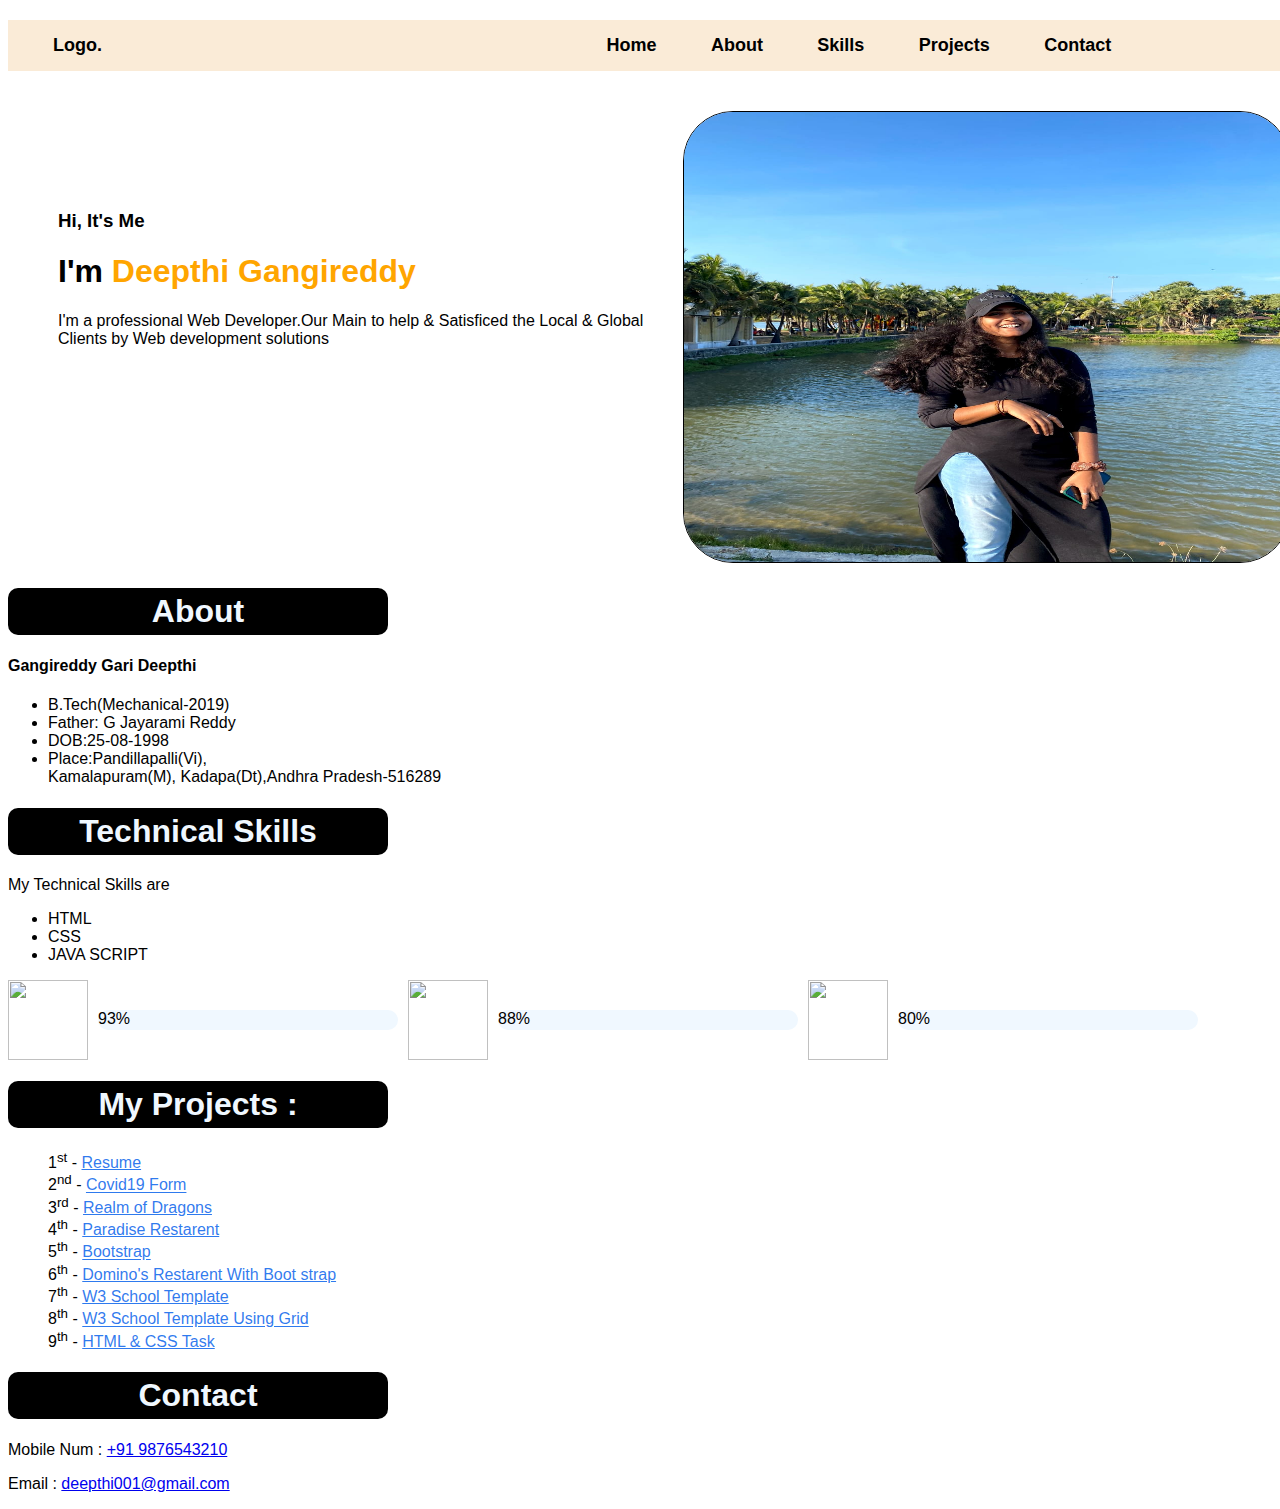
==== index.html @ 97ca3d31 "ch" ====
<!DOCTYPE html>
<html lang="en">
<head>
    <meta charset="UTF-8">
    <meta name="viewport" content="width=device-width, initial-scale=1.0">
    <title>Document</title>
    <link rel="stylesheet" href="https://cdnjs.cloudflare.com/ajax/libs/font-awesome/6.4.2/css/all.min.css" integrity="sha512-z3gLpd7yknf1YoNbCzqRKc4qyor8gaKU1qmn+CShxbuBusANI9QpRohGBreCFkKxLhei6S9CQXFEbbKuqLg0DA==" crossorigin="anonymous" referrerpolicy="no-referrer" />
    <link rel="stylesheet" href="css.css">
</head>
<body>
    <div class="one">
        <nav class="bar">
            <a href="" style="margin-left: 30px;">Logo.</a>
            <span class="spn">
            <a href="#home">Home</a>
            <a href="#About1">About</a>
            <a href="#skills1">Skills</a>
            <a href="#Projects1">Projects</a>
            <a href="#Contact1">Contact</a>
            </span>
        </nav>
        <div id="home">
            <div class="h1">
                <h3>Hi, It's Me</h3>
                <h1>I'm <strong style="color: orange;">Deepthi Gangireddy</strong></h1>
                <p>I'm a professional Web Developer.Our Main to help & Satisficed the Local & Global Clients by Web development solutions</p><br>
                <span class="spn2" style="word-spacing: 25px; margin-top: 10px;"> <a href="" class="fa-brands fa-instagram"><i></i></a>
                    <a href="https://github.com/DEEPTHIGANGIREDDY" class="fa-brands fa-github"><i></i></a>
                    <a href="" class="fa-brands fa-twitter"><i></i></a>
                    <a href="https://www.linkedin.com/public-profile/settings?trk=d_flagship3_profile_self_view_public_profile" class="fa-brands fa-linkedin"><i></i></a></td>
                </span>  
            </div>
            <div class="h2">
                <img class="img1" src="./Deepthi-img.jpeg" alt="" width="100%" height="500px">
            </div>
        </div>
        <div id="About1">
            <section id="about">
                <h1 class="head2" style="background-color: black;color: aliceblue;width: 370px;text-align: center;padding: 5px;border-radius: 10px;">About</h1>
                <h4>Gangireddy Gari Deepthi</h4>
                <ul>
                    <li>B.Tech(Mechanical-2019)</li>
                    <li>Father: G Jayarami Reddy</li>
                    <li>DOB:25-08-1998</li>
                    <li>Place:Pandillapalli(Vi),<br>Kamalapuram(M),
                        Kadapa(Dt),Andhra Pradesh-516289</li>
                </ul>
            </section>
        </div>
        <div id="skills1">
            <section id="Technical-kills">
                <h1 class="head3" style="background-color: black;color: aliceblue;width: 370px;text-align: center;padding: 5px;border-radius: 10px;">Technical Skills</h1>
                <p>My Technical Skills are
                    <ul>
                        <li>HTML</li>
                        <li>CSS</li>
                        <li>JAVA SCRIPT</li>
                    </ul>
                </p>
               <div class="main">
                <img src="https://cdn-icons-png.flaticon.com/512/919/919827.png" alt="" width="80px" height="80px">
                <div class="main1">
                    <div class="one1" style="text-align: center;">93%</div>
                </div> 
                <img src="https://cdn-icons-png.flaticon.com/512/5968/5968242.png" alt="" width="80px" height="80px">
                <div class="main2">
                    <div class="one2" style="text-align: center;">88%</div>
                </div>
                <img src="https://upload.wikimedia.org/wikipedia/commons/thumb/d/d4/Javascript-shield.svg/726px-Javascript-shield.svg.png" alt="" width="80px" height="80px">
                <div class="main3" style="text-align: center;">
                    <div class="one3">80%</div>
                </div> 
               </div>      
            </section>
        </div>

        
        <div id="Projects1">
            <section id="Projects">
                <h1 style="background-color: black;color: aliceblue;width: 370px;text-align: center;padding: 5px;border-radius: 10px;">My Projects :</h1>
                <ol>
                    <li>1<sup>st</sup> - <a style="color: rgba(9, 99, 235, 0.852);" href="https://tsk1resume.netlify.app/" target="_blank">Resume</a></li>
                    <li>2<sup>nd</sup> - <a style="color: rgba(9, 99, 235, 0.852);" href="https://14form.netlify.app/" target="_blank">Covid19 Form</a></li>
                    <li>3<sup>rd</sup> - <a style="color: rgba(9, 99, 235, 0.852);" href="https://dragonstorys.netlify.app/" target="_blank">Realm of Dragons</a></li>
                    <li>4<sup>th</sup> - <a style="color: rgba(9, 99, 235, 0.852);" href="https://paradisepositions.netlify.app/" target="_blank">Paradise Restarent</a></li>
                    <li>5<sup>th</sup> - <a style="color: rgba(9, 99, 235, 0.852);" href="https://task-4-bootstrap.netlify.app/" target="_blank">Bootstrap</a></li>
                    <li>6<sup>th</sup> - <a style="color: rgba(9, 99, 235, 0.852);" href="https://dominos-bootstrap.netlify.app/" target="_blank">Domino's Restarent With Boot strap</a></li>
                    <li>7<sup>th</sup> - <a style="color: rgba(9, 99, 235, 0.852);" href="https://pseudoclselmw3scholl.netlify.app/" target="_blank">W3 School Template</a></li>
                    <li>8<sup>th</sup> - <a style="color: rgba(9, 99, 235, 0.852);" href="https://grid-w3-template.netlify.app/" target="_blank">W3 School Template Using Grid</a></li>
                    <li>9<sup>th</sup> - <a style="color: rgba(9, 99, 235, 0.852);" href="https://task-css.netlify.app/" target="_blank">HTML & CSS Task</a></li>
                </ol>
        </section>
        </div>

        <div id="Contact1">
            <section id="Contact">
                <h1 class="head4" style="background-color: black;color: aliceblue;width: 370px;text-align: center;padding: 5px;border-radius: 10px;">Contact</h1>
                <p>Mobile Num : <a href="tel:9876543210">+91 9876543210</a></p>
                <p>Email : <a href="mailto:deepthi001@gmail.com">deepthi001@gmail.com</a></p>
        </section>
        </div>
    </div>
</body>
</html>
---- css.css ----
body{
    width: 100%;
    font-family: Verdana, Geneva, Tahoma, sans-serif;
}
.bar a{
    text-decoration: none;
    font-family: Verdana, Geneva, Tahoma, sans-serif;
    font-size: large;
    font-weight: bolder;
    color: black;
}

.bar{
    margin-top: 20px;
    background-color: antiquewhite;
    padding: 15px;
    
}
.spn{
    margin-left: 40%;
    word-spacing: 50px;
}
.spn2 a{
    text-decoration: none;
    color: green;
    border-radius: 60px;
    font-size: 35px;
    
}
.spn2 a:hover{background-color: black;
    width: 40px;
    height: 40px;
   
}
#home{margin-top: 40px;
    display: flex;
    column-gap: 20px;
    width: 100%;
}
.h1,.h2{
    width: 50%;
    font-family: Verdana, Geneva, Tahoma, sans-serif;
}
.h1{
    margin-top: 80px;
    margin-left: 50px;
}
.img1{border: 1px solid black;
    border-radius: 50px;
    height: 450px;
}
.main1,.main2,.main3{
width: 300px;
height: 20px;
border-radius: 30px;
background-color: aliceblue;
}
.one1,.one2,.one3{
width: 0px;
height: 20px;
transition: all 2s;
border-radius: 30px;
background-color: green;

}
.main1:hover .one1{
width: 280px;
background-color: green;

}
.main2:hover .one2{
width: 260px;
background-color: palevioletred;

}
.main3:hover .one3{
width: 230px;
background-color: rgba(255, 132, 0, 0.89);

}
.main{
display: flex;
column-gap: 10px;
}
.main1,.main2,.main3{
margin-top: 30px;

}
@media screen  and (max-width:420px)  {
.main{
display: flex;
flex-direction: column;
width: 300px;

}
#home{
display: grid;
grid-template-columns: 110%;


}
.h2{
grid-column: 1/2;grid-row: 1/2;
width: 100%;

}
.h1{
grid-auto-columns: 1/2;grid-row: 2/2;
width: 100%;
margin-left: 0px;
}  
.bar {height: 70px;  
margin-left: 10px;
width: 100%;
}
}
ol>li{
list-style-type: none;
}
.bar a:hover{
background-color: black;
color: white;
border-radius: 20px;
padding: 8px;
}
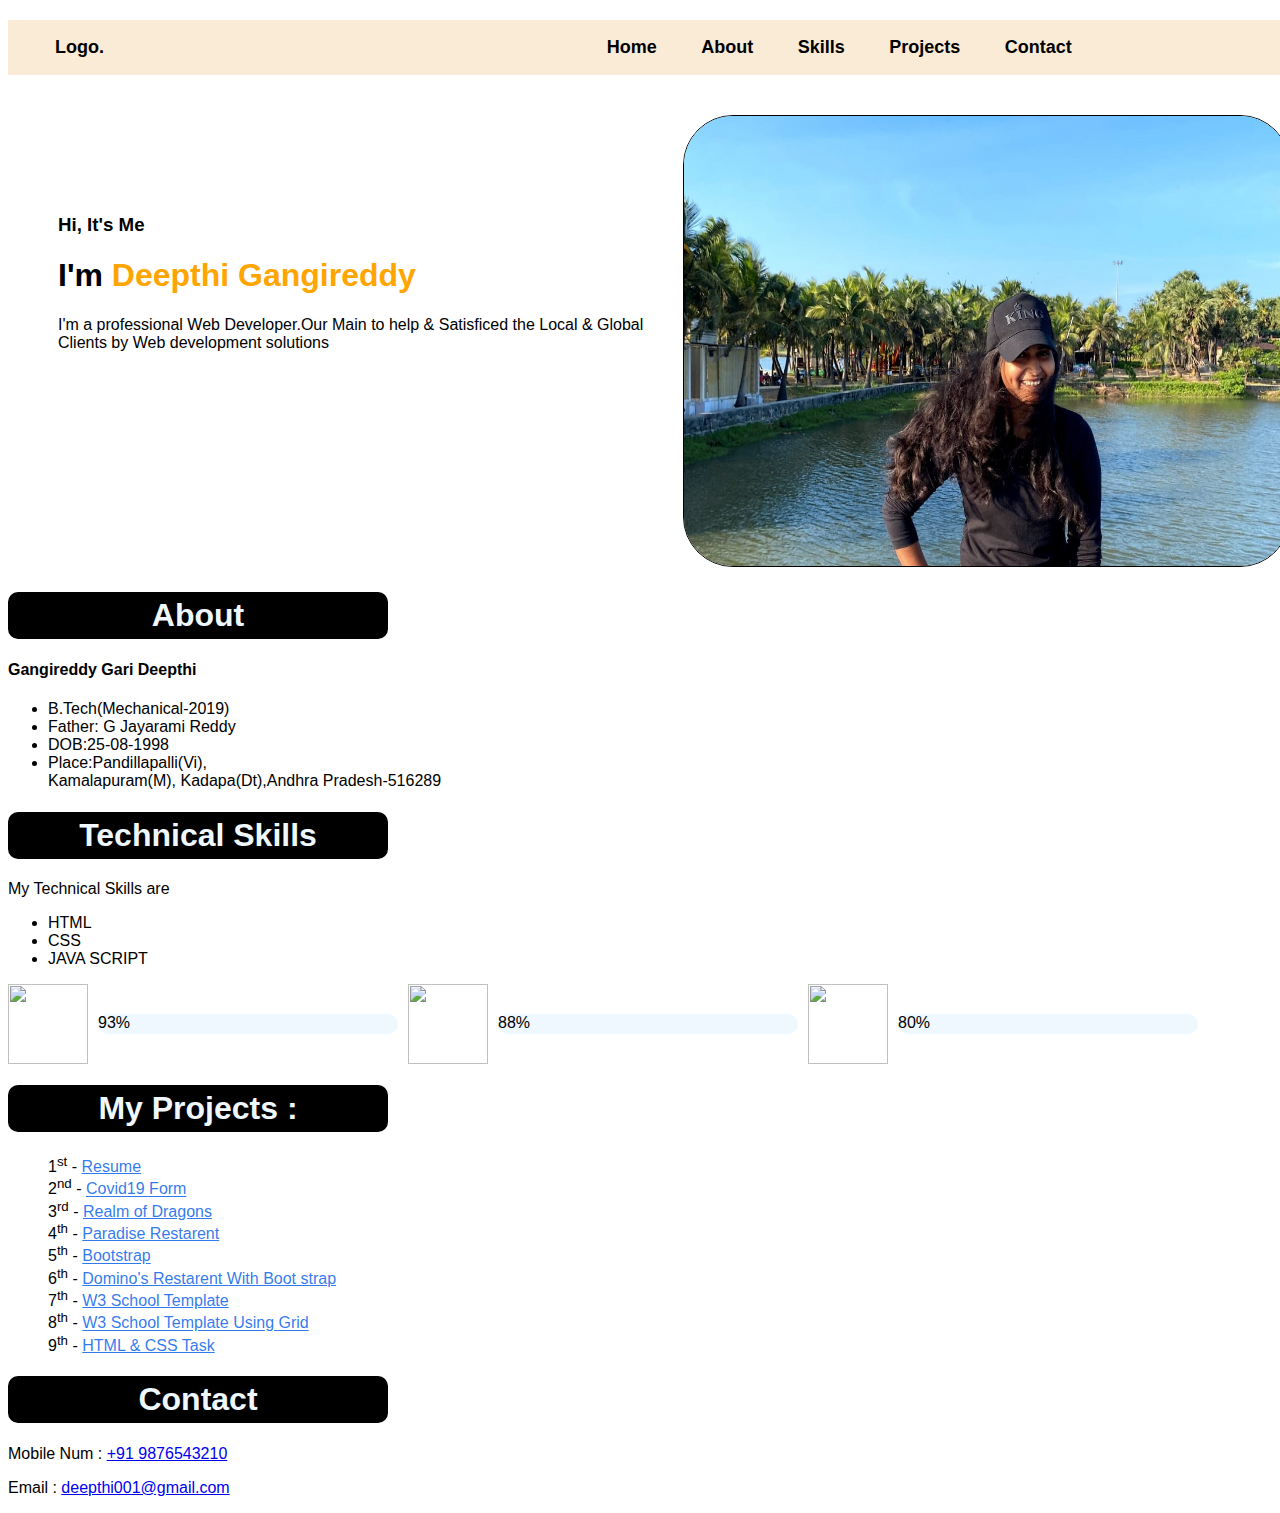
==== commit 153cccea: "ch" ====
--- a/index.html
+++ b/index.html
@@ -4,6 +4,7 @@
     <meta charset="UTF-8">
     <meta name="viewport" content="width=device-width, initial-scale=1.0">
     <title>Document</title>
+    <link rel="icon" href="https://static.thenounproject.com/png/638636-200.png" type="icon">
     <link rel="stylesheet" href="https://cdnjs.cloudflare.com/ajax/libs/font-awesome/6.4.2/css/all.min.css" integrity="sha512-z3gLpd7yknf1YoNbCzqRKc4qyor8gaKU1qmn+CShxbuBusANI9QpRohGBreCFkKxLhei6S9CQXFEbbKuqLg0DA==" crossorigin="anonymous" referrerpolicy="no-referrer" />
     <link rel="stylesheet" href="css.css">
 </head>
--- a/css.css
+++ b/css.css
@@ -13,12 +13,12 @@
 .bar{
     margin-top: 20px;
     background-color: antiquewhite;
-    padding: 15px;
+    padding: 17px;
     
 }
 .spn{
     margin-left: 40%;
-    word-spacing: 50px;
+    word-spacing: 40px;
 }
 .spn2 a{
     text-decoration: none;
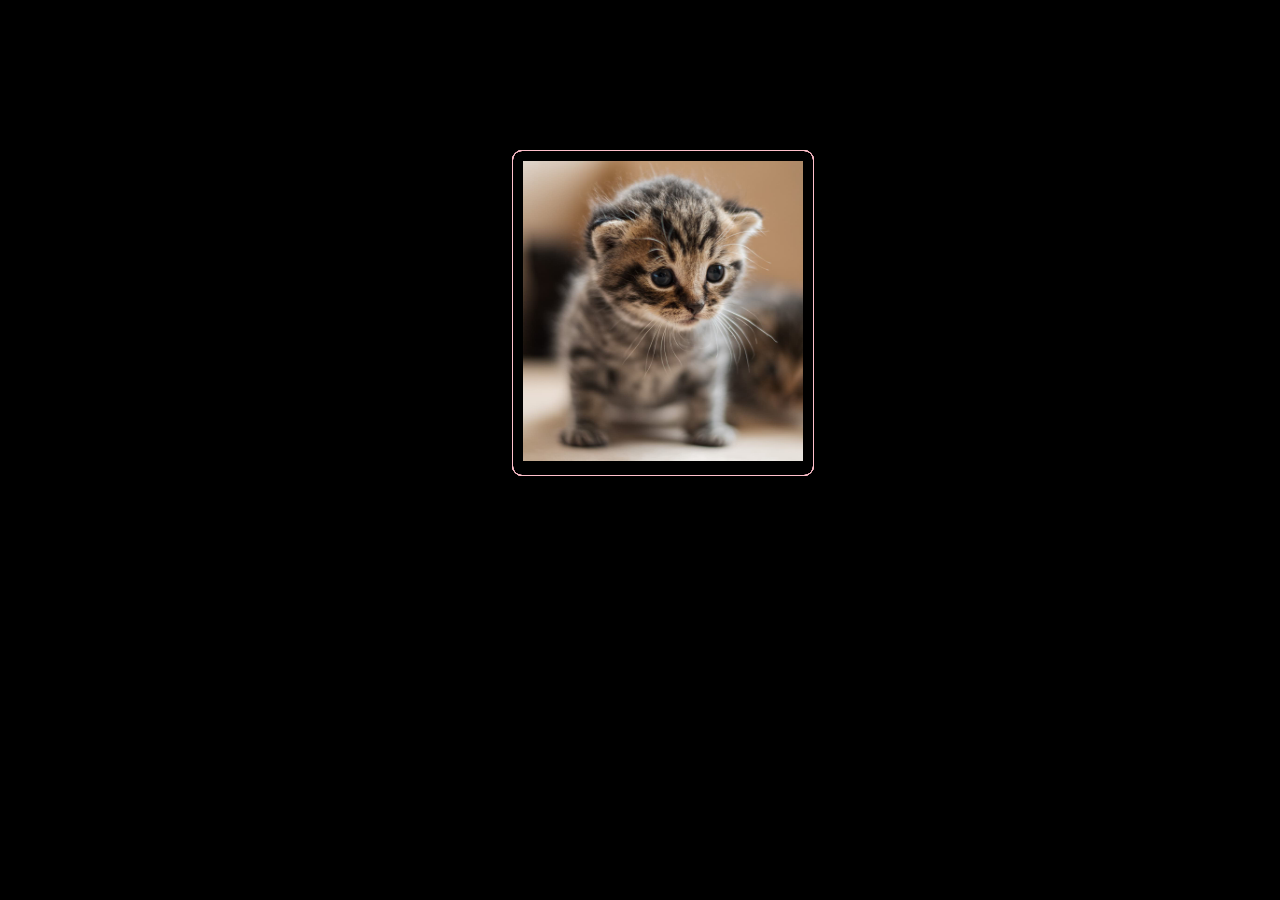
==== commit 21a2ae0a: "ch" ====
--- a/index.html
+++ b/index.html
@@ -2,103 +2,98 @@
 <html lang="en">
 <head>
     <meta charset="UTF-8">
-    <meta name="viewport" content="width=device-width, initial-scale=1.0">
+    <meta name="viewport" content="width=div, initial-scale=1.0">
     <title>Document</title>
-    <link rel="icon" href="https://static.thenounproject.com/png/638636-200.png" type="icon">
-    <link rel="stylesheet" href="https://cdnjs.cloudflare.com/ajax/libs/font-awesome/6.4.2/css/all.min.css" integrity="sha512-z3gLpd7yknf1YoNbCzqRKc4qyor8gaKU1qmn+CShxbuBusANI9QpRohGBreCFkKxLhei6S9CQXFEbbKuqLg0DA==" crossorigin="anonymous" referrerpolicy="no-referrer" />
-    <link rel="stylesheet" href="css.css">
+    <style>
+       
+        body{
+            width: 100%;
+            height: 100%;
+            overflow: hidden;
+            position: relative;
+            top: 0%;
+            background-color: black;
+            margin: 0;
+            padding: 0;
+        }
+        #main{
+            position: relative;
+            top: 150px;
+            left: 40%;
+            width: inherit;
+            height: inherit;
+        }
+        .card{
+            position: absolute;
+            top: 0;
+            left: 0;
+            border-radius: 10px;
+            padding: 10px;
+            border: 1px solid pink;
+            transform-origin: left bottom;
+
+        }
+        /* .card img{
+            width:inherit;
+    height:inherit;
+        } */
+         .card:hover{
+           outline: 2px solid blue;
+        }
+        #main:hover .card:nth-child(1){
+            transform: rotate(-30deg);
+        }
+        #main:hover .card:nth-child(1):hover{
+            transform: rotate(-30deg) scale(1.3,1.3);
+        }
+        #main:hover .card:nth-child(2){
+            transform: rotate(-10deg);
+        }
+        #main:hover .card:nth-child(2):hover{
+            transform: scale(1.4,1.4) rotate(-10deg);
+        }
+        #main:hover .card:nth-child(3){
+            transform: rotate(5deg);
+        }
+        #main:hover .card:nth-child(3):hover{
+            transform: scale(1.5,1.5) rotate(5deg);
+        }
+        #main:hover .card:nth-child(4){
+            transform: rotate(20deg);
+        }
+        #main:hover .card:nth-child(4):hover{
+            transform: scale(1.3,1.3) rotate(20deg);
+        } 
+      
+        @media screen and (min-width:200) and (max-width:400) {
+            body{
+                width: 50%;
+            }
+            #main{
+            position: relative;
+            top: 150px;
+            left: 0% !important;
+            width: inherit;
+            height: inherit;
+        }
+        }
+
+    </style>
+
 </head>
 <body>
-    <div class="one">
-        <nav class="bar">
-            <a href="" style="margin-left: 30px;">Logo.</a>
-            <span class="spn">
-            <a href="#home">Home</a>
-            <a href="#About1">About</a>
-            <a href="#skills1">Skills</a>
-            <a href="#Projects1">Projects</a>
-            <a href="#Contact1">Contact</a>
-            </span>
-        </nav>
-        <div id="home">
-            <div class="h1">
-                <h3>Hi, It's Me</h3>
-                <h1>I'm <strong style="color: orange;">Deepthi Gangireddy</strong></h1>
-                <p>I'm a professional Web Developer.Our Main to help & Satisficed the Local & Global Clients by Web development solutions</p><br>
-                <span class="spn2" style="word-spacing: 25px; margin-top: 10px;"> <a href="" class="fa-brands fa-instagram"><i></i></a>
-                    <a href="https://github.com/DEEPTHIGANGIREDDY" class="fa-brands fa-github"><i></i></a>
-                    <a href="" class="fa-brands fa-twitter"><i></i></a>
-                    <a href="https://www.linkedin.com/public-profile/settings?trk=d_flagship3_profile_self_view_public_profile" class="fa-brands fa-linkedin"><i></i></a></td>
-                </span>  
-            </div>
-            <div class="h2">
-                <img class="img1" src="./Deepthi-img.jpeg" alt="" width="100%" height="500px">
-            </div>
+    <div id="main">
+        <div class="card">
+            <img src="./cat4.jpg" alt="" width="280px" height="300">
         </div>
-        <div id="About1">
-            <section id="about">
-                <h1 class="head2" style="background-color: black;color: aliceblue;width: 370px;text-align: center;padding: 5px;border-radius: 10px;">About</h1>
-                <h4>Gangireddy Gari Deepthi</h4>
-                <ul>
-                    <li>B.Tech(Mechanical-2019)</li>
-                    <li>Father: G Jayarami Reddy</li>
-                    <li>DOB:25-08-1998</li>
-                    <li>Place:Pandillapalli(Vi),<br>Kamalapuram(M),
-                        Kadapa(Dt),Andhra Pradesh-516289</li>
-                </ul>
-            </section>
+        <div class="card">
+            <img src="cat1.jpg" alt="" width="280px" height="300">
         </div>
-        <div id="skills1">
-            <section id="Technical-kills">
-                <h1 class="head3" style="background-color: black;color: aliceblue;width: 370px;text-align: center;padding: 5px;border-radius: 10px;">Technical Skills</h1>
-                <p>My Technical Skills are
-                    <ul>
-                        <li>HTML</li>
-                        <li>CSS</li>
-                        <li>JAVA SCRIPT</li>
-                    </ul>
-                </p>
-               <div class="main">
-                <img src="https://cdn-icons-png.flaticon.com/512/919/919827.png" alt="" width="80px" height="80px">
-                <div class="main1">
-                    <div class="one1" style="text-align: center;">93%</div>
-                </div> 
-                <img src="https://cdn-icons-png.flaticon.com/512/5968/5968242.png" alt="" width="80px" height="80px">
-                <div class="main2">
-                    <div class="one2" style="text-align: center;">88%</div>
-                </div>
-                <img src="https://upload.wikimedia.org/wikipedia/commons/thumb/d/d4/Javascript-shield.svg/726px-Javascript-shield.svg.png" alt="" width="80px" height="80px">
-                <div class="main3" style="text-align: center;">
-                    <div class="one3">80%</div>
-                </div> 
-               </div>      
-            </section>
+        <div class="card">
+            <img src="cat2.jpg" alt="" width="280px" height="300">
         </div>
-
-        
-        <div id="Projects1">
-            <section id="Projects">
-                <h1 style="background-color: black;color: aliceblue;width: 370px;text-align: center;padding: 5px;border-radius: 10px;">My Projects :</h1>
-                <ol>
-                    <li>1<sup>st</sup> - <a style="color: rgba(9, 99, 235, 0.852);" href="https://tsk1resume.netlify.app/" target="_blank">Resume</a></li>
-                    <li>2<sup>nd</sup> - <a style="color: rgba(9, 99, 235, 0.852);" href="https://14form.netlify.app/" target="_blank">Covid19 Form</a></li>
-                    <li>3<sup>rd</sup> - <a style="color: rgba(9, 99, 235, 0.852);" href="https://dragonstorys.netlify.app/" target="_blank">Realm of Dragons</a></li>
-                    <li>4<sup>th</sup> - <a style="color: rgba(9, 99, 235, 0.852);" href="https://paradisepositions.netlify.app/" target="_blank">Paradise Restarent</a></li>
-                    <li>5<sup>th</sup> - <a style="color: rgba(9, 99, 235, 0.852);" href="https://task-4-bootstrap.netlify.app/" target="_blank">Bootstrap</a></li>
-                    <li>6<sup>th</sup> - <a style="color: rgba(9, 99, 235, 0.852);" href="https://dominos-bootstrap.netlify.app/" target="_blank">Domino's Restarent With Boot strap</a></li>
-                    <li>7<sup>th</sup> - <a style="color: rgba(9, 99, 235, 0.852);" href="https://pseudoclselmw3scholl.netlify.app/" target="_blank">W3 School Template</a></li>
-                    <li>8<sup>th</sup> - <a style="color: rgba(9, 99, 235, 0.852);" href="https://grid-w3-template.netlify.app/" target="_blank">W3 School Template Using Grid</a></li>
-                    <li>9<sup>th</sup> - <a style="color: rgba(9, 99, 235, 0.852);" href="https://task-css.netlify.app/" target="_blank">HTML & CSS Task</a></li>
-                </ol>
-        </section>
-        </div>
-
-        <div id="Contact1">
-            <section id="Contact">
-                <h1 class="head4" style="background-color: black;color: aliceblue;width: 370px;text-align: center;padding: 5px;border-radius: 10px;">Contact</h1>
-                <p>Mobile Num : <a href="tel:9876543210">+91 9876543210</a></p>
-                <p>Email : <a href="mailto:deepthi001@gmail.com">deepthi001@gmail.com</a></p>
-        </section>
+        <div class="card">
+            <img src="cat3.jpg" alt="" width="280px" height="300">
         </div>
     </div>
 </body>
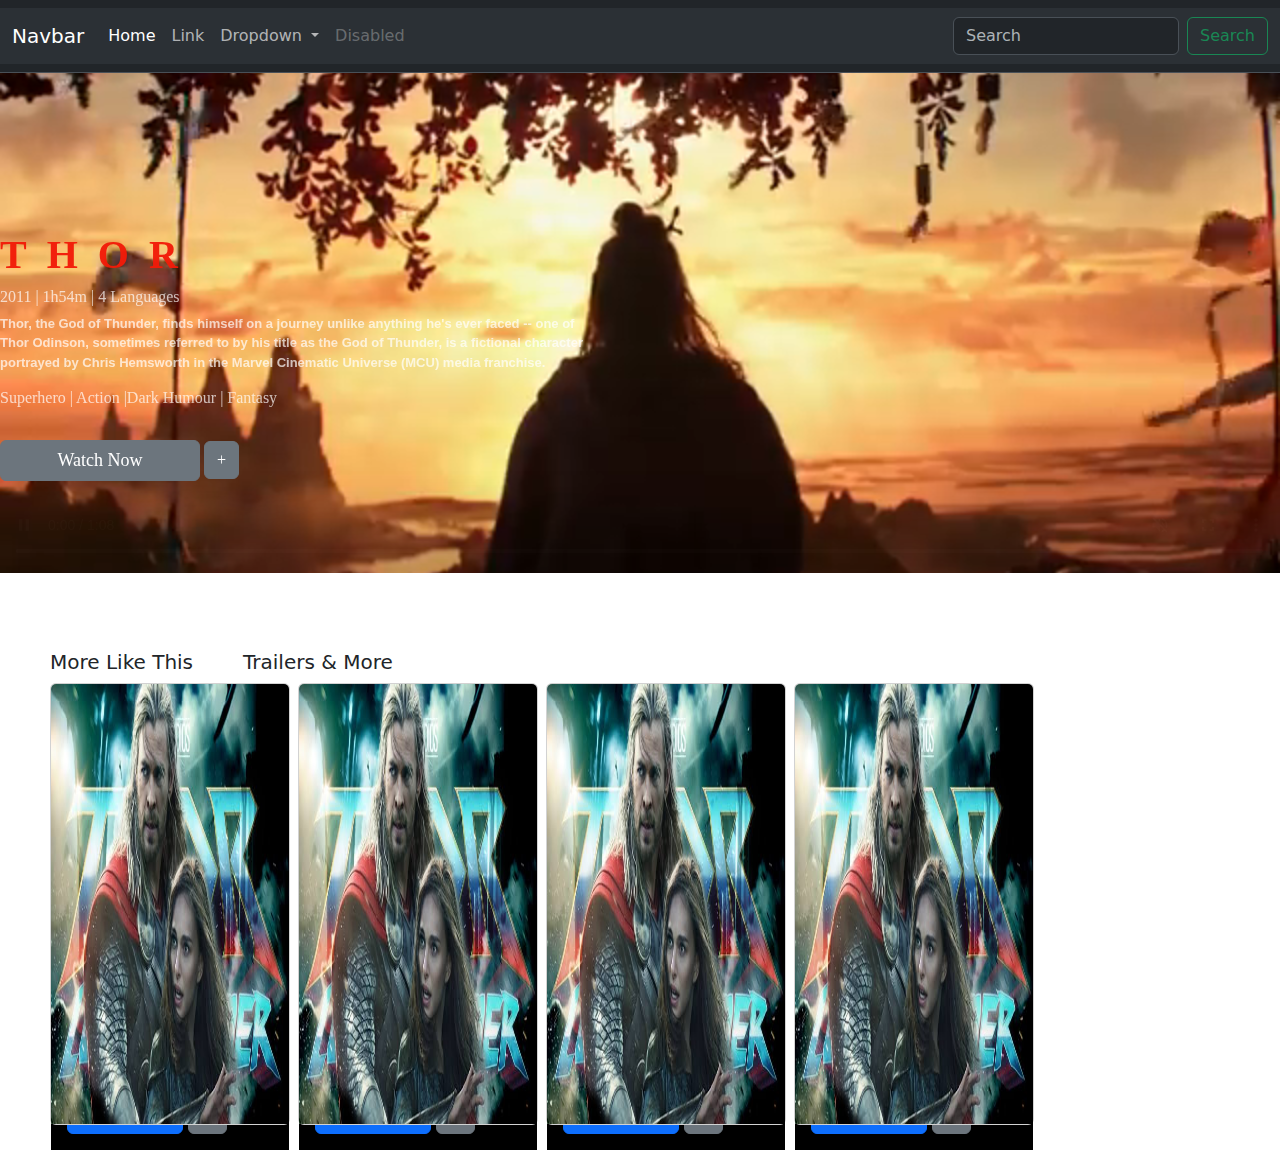
==== commit 4807e944: "ch" ====
--- a/index.html
+++ b/index.html
@@ -2,99 +2,200 @@
 <html lang="en">
 <head>
     <meta charset="UTF-8">
-    <meta name="viewport" content="width=div, initial-scale=1.0">
+    <meta name="viewport" content="width=device-width, initial-scale=1.0">
+    <link rel="stylesheet" href="./bootstrap-5.3.2-dist/css/bootstrap.css">
     <title>Document</title>
     <style>
-       
         body{
             width: 100%;
-            height: 100%;
-            overflow: hidden;
+        }
+        .object-fit-cover{
+            width: 100%; height: 500px;
+        }
+        .navbar{width: 100%;
+            
+            
+        }
+        .thor{
             position: relative;
             top: 0%;
-            background-color: black;
-            margin: 0;
-            padding: 0;
-        }
-        #main{
+        }
+        .thor_cnt{
+            position: absolute;
+            top: 15%;
+            width: 600px;
+            font-family: Cambria, Cochin, Georgia, Times, 'Times New Roman', serif;
+            font-weight: bold;
+            color: white;
+        }
+        .spn{
+            opacity: 0.7;
+        }
+        .spn:hover{
+            opacity: 1;
+        }
+        .btn{
+            /* width: 300px; */
+        }
+        .btn:hover{
+            opacity: 0.6;
+        }
+        .names{
+            display: flex;
+            margin-top: 70px;
+
+        }
+        .card{
             position: relative;
-            top: 150px;
-            left: 40%;
-            width: inherit;
-            height: inherit;
-        }
-        .card{
+            top: 0%;
+        }
+        .crd1{
             position: absolute;
-            top: 0;
-            left: 0;
-            border-radius: 10px;
-            padding: 10px;
-            border: 1px solid pink;
-            transform-origin: left bottom;
-
-        }
-        /* .card img{
-            width:inherit;
-    height:inherit;
-        } */
-         .card:hover{
-           outline: 2px solid blue;
-        }
-        #main:hover .card:nth-child(1){
-            transform: rotate(-30deg);
-        }
-        #main:hover .card:nth-child(1):hover{
-            transform: rotate(-30deg) scale(1.3,1.3);
-        }
-        #main:hover .card:nth-child(2){
-            transform: rotate(-10deg);
-        }
-        #main:hover .card:nth-child(2):hover{
-            transform: scale(1.4,1.4) rotate(-10deg);
-        }
-        #main:hover .card:nth-child(3){
-            transform: rotate(5deg);
-        }
-        #main:hover .card:nth-child(3):hover{
-            transform: scale(1.5,1.5) rotate(5deg);
-        }
-        #main:hover .card:nth-child(4){
-            transform: rotate(20deg);
-        }
-        #main:hover .card:nth-child(4):hover{
-            transform: scale(1.3,1.3) rotate(20deg);
+            top: 0%;
+            z-index: -1;
+        }
+        .card:hover .crd1 {
+            z-index: 1;
+            width: 20rem;
+            height: 550px;
+        }
+        .card:hover>img{
+            height: 300px;
+            z-index: -1;
         } 
-      
-        @media screen and (min-width:200) and (max-width:400) {
-            body{
-                width: 50%;
-            }
-            #main{
-            position: relative;
-            top: 150px;
-            left: 0% !important;
-            width: inherit;
-            height: inherit;
-        }
-        }
-
+        .grid{
+            display: flex;
+            gap: 8px;
+            margin-left: 50px;
+        }
+        
     </style>
-
 </head>
 <body>
-    <div id="main">
-        <div class="card">
-            <img src="./cat4.jpg" alt="" width="280px" height="300">
+    <nav class="navbar bg-dark border-bottom border-body" data-bs-theme="dark">
+        <nav class="navbar navbar-expand-lg bg-body-tertiary">
+            <div class="container-fluid">
+              <a class="navbar-brand" href="#">Navbar</a>
+              <button class="navbar-toggler" type="button" data-bs-toggle="collapse" data-bs-target="#navbarSupportedContent" aria-controls="navbarSupportedContent" aria-expanded="false" aria-label="Toggle navigation">
+                <span class="navbar-toggler-icon"></span>
+              </button>
+              <div class="collapse navbar-collapse" id="navbarSupportedContent">
+                <ul class="navbar-nav me-auto mb-2 mb-lg-0">
+                  <li class="nav-item">
+                    <a class="nav-link active" aria-current="page" href="#">Home</a>
+                  </li>
+                  <li class="nav-item">
+                    <a class="nav-link" href="#">Link</a>
+                  </li>
+                  <li class="nav-item dropdown">
+                    <a class="nav-link dropdown-toggle" href="#" role="button" data-bs-toggle="dropdown" aria-expanded="false">
+                      Dropdown
+                    </a>
+                    <ul class="dropdown-menu">
+                      <li><a class="dropdown-item" href="#">Action</a></li>
+                      <li><a class="dropdown-item" href="#">Another action</a></li>
+                      <li><hr class="dropdown-divider"></li>
+                      <li><a class="dropdown-item" href="#">Something else here</a></li>
+                    </ul>
+                  </li>
+                  <li class="nav-item">
+                    <a class="nav-link disabled" aria-disabled="true">Disabled</a>
+                  </li>
+                </ul>
+                <form class="d-flex" role="search">
+                  <input class="form-control me-2" type="search" placeholder="Search" aria-label="Search">
+                  <button class="btn btn-outline-success" type="submit">Search</button>
+                </form>
+              </div>
+            </div>
+          </nav>
+      </nav>
+   
+        <div class="thor">
+            <video src="./Thor4.mp4" class="object-fit-cover" autoplay controls muted></video>
+            <div class="thor_cnt">
+            <h1 style="color: rgba(242, 27, 8, 0.966);font-weight: bolder;font-size: xx-larger;letter-spacing: 20px;">THOR</h1>
+            <span class="spn">
+            <h6>2011 | 1h54m | 4 Languages</h6>
+     
+            <p style="font-family: Arial, Helvetica, sans-serif; font-size: small;">Thor, the God of Thunder, finds himself on a journey unlike anything he's ever faced -- one of <self-discovery class="br">
+             Thor Odinson, sometimes referred to by his title as the God of Thunder, is a fictional character portrayed by Chris Hemsworth in the Marvel Cinematic Universe (MCU) media franchise.
+            </self-discovery></p>
+            <h6>Superhero | Action |Dark Humour | Fantasy</h6>
+            </span><br>
+            <div class="d-grid gap-2 d-md-block">
+                <button class="btn btn-secondary " type="button" style="width: 200px;">
+                    <a style="text-decoration: none;color: white;font-size: large;" href="https://www.hotstar.com/in/movies/thor/1660000044/watch?filters=content_type%3Dmovie">Watch Now</a>
+                </button>
+                <button class="btn btn-secondary " type="button">+</button>
+            </div>
         </div>
-        <div class="card">
-            <img src="cat1.jpg" alt="" width="280px" height="300">
+        <div class="mrlikthis">
+            <div class="names">
+                <h5 style="margin-left: 50px;">More Like This</h5>
+                <h5 style="margin-left: 50px;">Trailers & More</h5>
+                <hr>
+            </div>
+            <div class="grid">
+                
+                  <div class="card" style="width: 15rem;">
+                    <img style="height: 440px;" src="./thor1.jpg" class="card-img-top" alt="img">
+                    <div class="crd1">
+                        <img style="height: 180px;" src="./Thor_(film)_poste.jpg" class="card-img-top" alt="...">
+                    <div class="card-body" style="background-color: black;color: white;">
+                      <h5 class="card-title">THOR</h5>
+                      <p class="card-text">Thor, the God of Thunder, finds himself on a journey unlike anything he's ever faced one of <self-discovery class="br">
+                        Thor Odinson, sometimes referred to by his title as the God of Thunder </self-discovery></p>        
+                        <a href="#" class="btn btn-primary">Watch Now</a>
+                        <button class="btn btn-secondary " type="button">+</button>
+                   
+                    </div>
+                    </div>
+                  </div>
+                  <div class="card" style="width: 15rem;">
+                    <img style="height: 440px;" src="./thor1.jpg" class="card-img-top" alt="img">
+                    <div class="crd1">
+                        <img style="height: 180px;" src="./Thor_(film)_poste.jpg" class="card-img-top" alt="...">
+                    <div class="card-body" style="background-color: black;color: white;">
+                      <h5 class="card-title">THOR</h5>
+                      <p class="card-text">Thor, the God of Thunder, finds himself on a journey unlike anything he's ever faced one of <self-discovery class="br">
+                        Thor Odinson, sometimes referred to by his title as the God of Thunder </self-discovery></p>        
+                        <a href="#" class="btn btn-primary">Watch Now</a>
+                        <button class="btn btn-secondary " type="button">+</button>
+                   
+                    </div>
+                    </div>
+                  </div>
+                  <div class="card" style="width: 15rem;">
+                    <img style="height: 440px;" src="./thor1.jpg" class="card-img-top" alt="img">
+                    <div class="crd1">
+                        <img style="height: 180px;" src="./Thor_(film)_poste.jpg" class="card-img-top" alt="...">
+                    <div class="card-body" style="background-color: black;color: white;">
+                      <h5 class="card-title">THOR</h5>
+                      <p class="card-text">Thor, the God of Thunder, finds himself on a journey unlike anything he's ever faced one of <self-discovery class="br">
+                        Thor Odinson, sometimes referred to by his title as the God of Thunder </self-discovery></p>        
+                        <a href="#" class="btn btn-primary">Watch Now</a>
+                        <button class="btn btn-secondary " type="button">+</button>
+                   
+                    </div>
+                    </div>
+                  </div>
+                  <div class="card" style="width: 15rem;">
+                    <img style="height: 440px;" src="./thor1.jpg" class="card-img-top" alt="img">
+                    <div class="crd1">
+                        <img style="height: 180px;" src="./Thor_(film)_poste.jpg" class="card-img-top" alt="...">
+                    <div class="card-body" style="background-color: black;color: white;">
+                      <h5 class="card-title">THOR</h5>
+                      <p class="card-text">Thor, the God of Thunder, finds himself on a journey unlike anything he's ever faced one of <self-discovery class="br">
+                        Thor Odinson, sometimes referred to by his title as the God of Thunder </self-discovery></p>        
+                        <a href="#" class="btn btn-primary">Watch Now</a>
+                        <button class="btn btn-secondary " type="button">+</button>
+                   
+                    </div>
+                    </div>
+                  </div>
+            </div>
         </div>
-        <div class="card">
-            <img src="cat2.jpg" alt="" width="280px" height="300">
         </div>
-        <div class="card">
-            <img src="cat3.jpg" alt="" width="280px" height="300">
-        </div>
-    </div>
 </body>
 </html>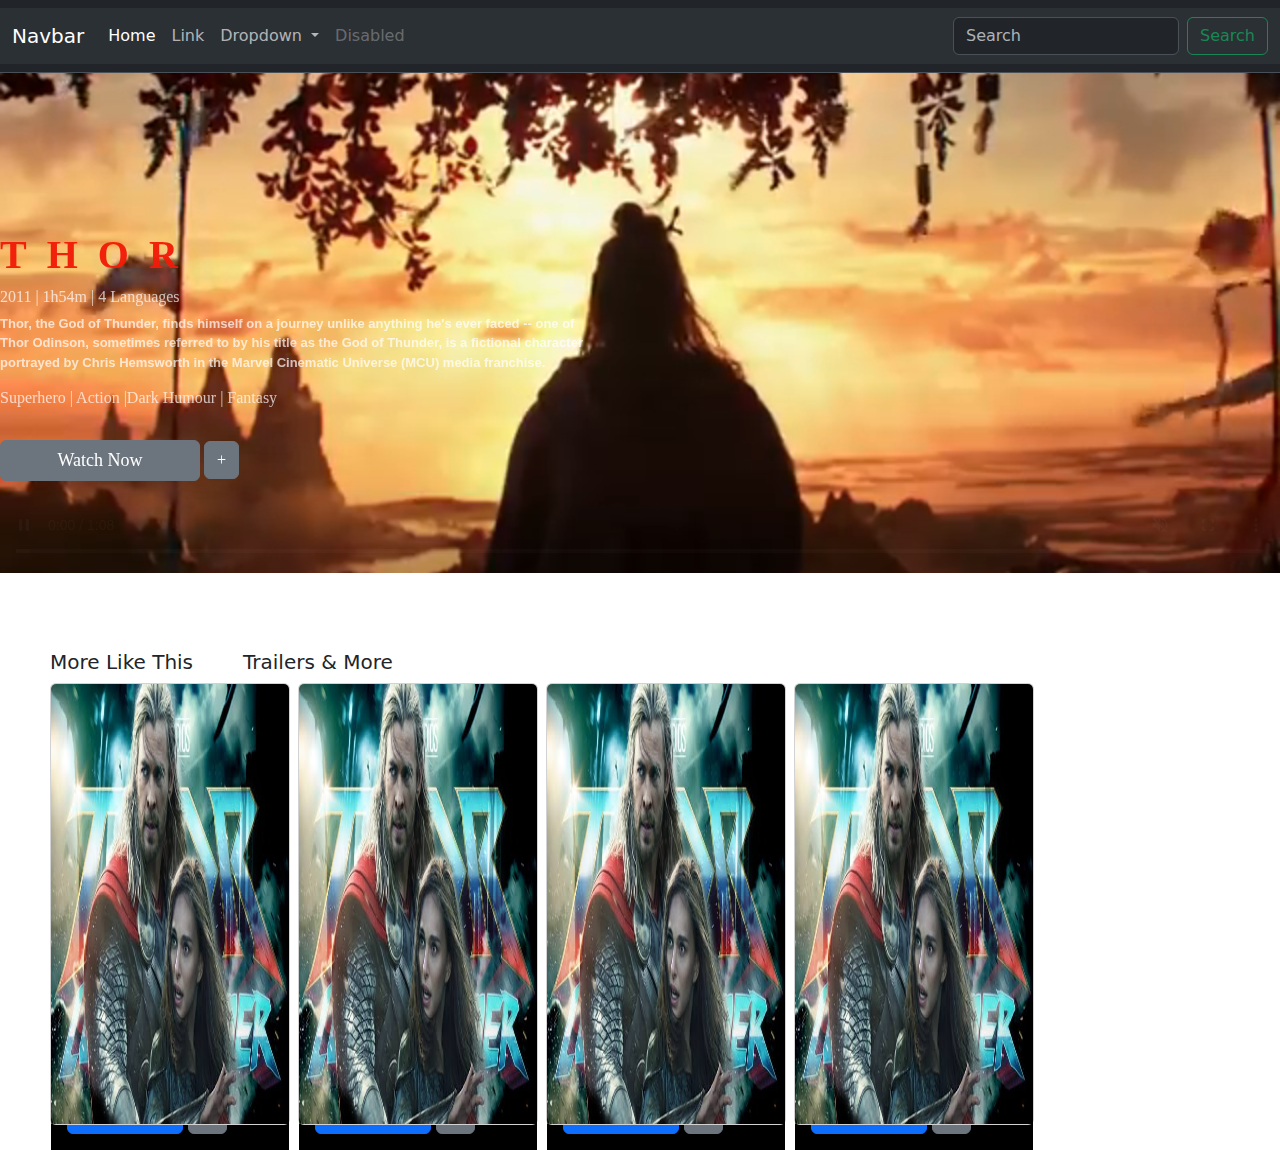
==== commit 5b30dc02: "ch" ====
--- a/index.html
+++ b/index.html
@@ -60,8 +60,9 @@
             height: 550px;
         }
         .card:hover>img{
-            height: 300px;
+            height: 280px;
             z-index: -1;
+            
         } 
         .grid{
             display: flex;
@@ -194,6 +195,7 @@
                     </div>
                     </div>
                   </div>
+                 
             </div>
         </div>
         </div>
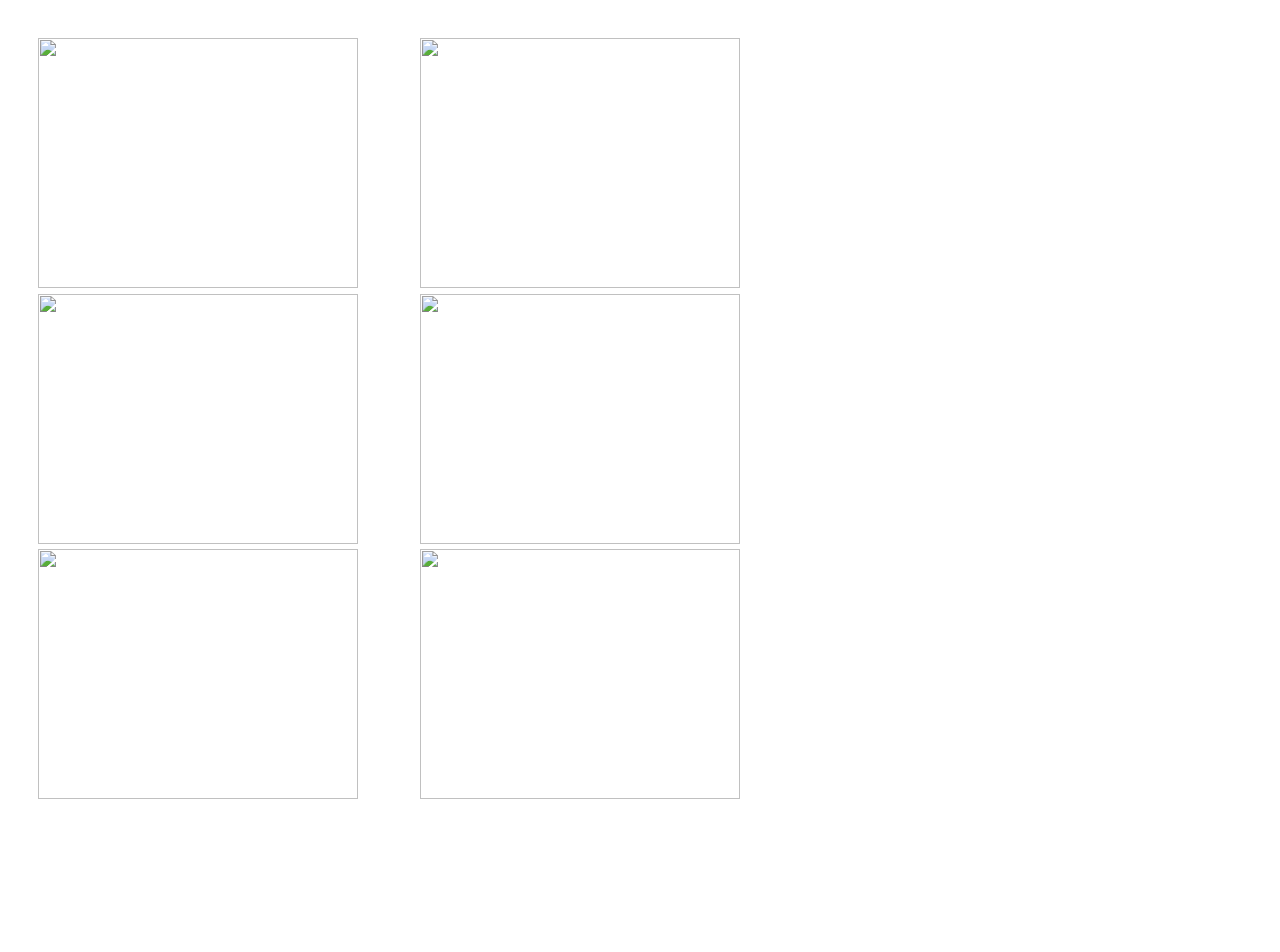
==== commit 6eff912c: "ch" ====
--- a/index.html
+++ b/index.html
@@ -3,201 +3,76 @@
 <head>
     <meta charset="UTF-8">
     <meta name="viewport" content="width=device-width, initial-scale=1.0">
-    <link rel="stylesheet" href="./bootstrap-5.3.2-dist/css/bootstrap.css">
-    <title>Document</title>
+    <title>Photography</title>
+    <meta name="Author" content="Deepthi">
+    <meta http-equiv="refresh" content="5">
     <style>
         body{
-            width: 100%;
+            background-image: url(https://www.recordnet.com/gcdn/presto/2021/03/22/NRCD/9d9dd9e4-e84a-402e-ba8f-daa659e6e6c5-PhotoWord_003.JPG?crop=1999,1125,x0,y78&width=1999&height=1125&format=pjpg&auto=webp);
+            background-repeat: no-repeat;
+            background-size: cover;
         }
-        .object-fit-cover{
-            width: 100%; height: 500px;
+        img{
+            padding: 30px;
+            width: 320px;
+            height: 250px;
+            cursor: pointer;
+            transition: ease 0.5s;
         }
-        .navbar{width: 100%;
-            
-            
+        img:hover{
+            filter: drop-shadow(20px 20px 20px black);
         }
-        .thor{
-            position: relative;
-            top: 0%;
+        .img2{
+            grid-column: 1/2;grid-row: 1/2;
         }
-        .thor_cnt{
-            position: absolute;
-            top: 15%;
-            width: 600px;
-            font-family: Cambria, Cochin, Georgia, Times, 'Times New Roman', serif;
-            font-weight: bold;
-            color: white;
+        .img3{
+            grid-column: 2/3;
         }
-        .spn{
-            opacity: 0.7;
+        .img4{
+            grid-column: 1/2;grid-row: 2/3;
         }
-        .spn:hover{
-            opacity: 1;
+        .img5{
+            grid-column: 2/3;grid-row: 2/3;
         }
-        .btn{
-            /* width: 300px; */
+        .img6{
+            grid-column: 1/2;grid-row: 3/4;
         }
-        .btn:hover{
-            opacity: 0.6;
+        .img7{
+            grid-column: 2/3;
         }
-        .names{
-            display: flex;
-            margin-top: 70px;
-
+        .img1{
+            display: grid;
+            margin-left: 0px;
+            grid-template-columns: 30% 30% 30%;
+            grid-template-rows: 27% 27% 27%;
+            gap: 3px;
         }
-        .card{
-            position: relative;
-            top: 0%;
+        @media screen and (min-width:410px) and (max-width:700px) {
+            .img1{
+                display: grid !important;
+                column-gap: 190px; 
+                row-gap: 7px;
+            }
+           
         }
-        .crd1{
-            position: absolute;
-            top: 0%;
-            z-index: -1;
+        @media screen and (max-width:410px) {
+            .img1{
+                display: flex !important;
+                flex-direction: column !important;
+                gap: 0px;
+                width: 280px !important;
+            }
         }
-        .card:hover .crd1 {
-            z-index: 1;
-            width: 20rem;
-            height: 550px;
-        }
-        .card:hover>img{
-            height: 280px;
-            z-index: -1;
-            
-        } 
-        .grid{
-            display: flex;
-            gap: 8px;
-            margin-left: 50px;
-        }
-        
     </style>
 </head>
-<body>
-    <nav class="navbar bg-dark border-bottom border-body" data-bs-theme="dark">
-        <nav class="navbar navbar-expand-lg bg-body-tertiary">
-            <div class="container-fluid">
-              <a class="navbar-brand" href="#">Navbar</a>
-              <button class="navbar-toggler" type="button" data-bs-toggle="collapse" data-bs-target="#navbarSupportedContent" aria-controls="navbarSupportedContent" aria-expanded="false" aria-label="Toggle navigation">
-                <span class="navbar-toggler-icon"></span>
-              </button>
-              <div class="collapse navbar-collapse" id="navbarSupportedContent">
-                <ul class="navbar-nav me-auto mb-2 mb-lg-0">
-                  <li class="nav-item">
-                    <a class="nav-link active" aria-current="page" href="#">Home</a>
-                  </li>
-                  <li class="nav-item">
-                    <a class="nav-link" href="#">Link</a>
-                  </li>
-                  <li class="nav-item dropdown">
-                    <a class="nav-link dropdown-toggle" href="#" role="button" data-bs-toggle="dropdown" aria-expanded="false">
-                      Dropdown
-                    </a>
-                    <ul class="dropdown-menu">
-                      <li><a class="dropdown-item" href="#">Action</a></li>
-                      <li><a class="dropdown-item" href="#">Another action</a></li>
-                      <li><hr class="dropdown-divider"></li>
-                      <li><a class="dropdown-item" href="#">Something else here</a></li>
-                    </ul>
-                  </li>
-                  <li class="nav-item">
-                    <a class="nav-link disabled" aria-disabled="true">Disabled</a>
-                  </li>
-                </ul>
-                <form class="d-flex" role="search">
-                  <input class="form-control me-2" type="search" placeholder="Search" aria-label="Search">
-                  <button class="btn btn-outline-success" type="submit">Search</button>
-                </form>
-              </div>
-            </div>
-          </nav>
-      </nav>
-   
-        <div class="thor">
-            <video src="./Thor4.mp4" class="object-fit-cover" autoplay controls muted></video>
-            <div class="thor_cnt">
-            <h1 style="color: rgba(242, 27, 8, 0.966);font-weight: bolder;font-size: xx-larger;letter-spacing: 20px;">THOR</h1>
-            <span class="spn">
-            <h6>2011 | 1h54m | 4 Languages</h6>
-     
-            <p style="font-family: Arial, Helvetica, sans-serif; font-size: small;">Thor, the God of Thunder, finds himself on a journey unlike anything he's ever faced -- one of <self-discovery class="br">
-             Thor Odinson, sometimes referred to by his title as the God of Thunder, is a fictional character portrayed by Chris Hemsworth in the Marvel Cinematic Universe (MCU) media franchise.
-            </self-discovery></p>
-            <h6>Superhero | Action |Dark Humour | Fantasy</h6>
-            </span><br>
-            <div class="d-grid gap-2 d-md-block">
-                <button class="btn btn-secondary " type="button" style="width: 200px;">
-                    <a style="text-decoration: none;color: white;font-size: large;" href="https://www.hotstar.com/in/movies/thor/1660000044/watch?filters=content_type%3Dmovie">Watch Now</a>
-                </button>
-                <button class="btn btn-secondary " type="button">+</button>
-            </div>
-        </div>
-        <div class="mrlikthis">
-            <div class="names">
-                <h5 style="margin-left: 50px;">More Like This</h5>
-                <h5 style="margin-left: 50px;">Trailers & More</h5>
-                <hr>
-            </div>
-            <div class="grid">
-                
-                  <div class="card" style="width: 15rem;">
-                    <img style="height: 440px;" src="./thor1.jpg" class="card-img-top" alt="img">
-                    <div class="crd1">
-                        <img style="height: 180px;" src="./Thor_(film)_poste.jpg" class="card-img-top" alt="...">
-                    <div class="card-body" style="background-color: black;color: white;">
-                      <h5 class="card-title">THOR</h5>
-                      <p class="card-text">Thor, the God of Thunder, finds himself on a journey unlike anything he's ever faced one of <self-discovery class="br">
-                        Thor Odinson, sometimes referred to by his title as the God of Thunder </self-discovery></p>        
-                        <a href="#" class="btn btn-primary">Watch Now</a>
-                        <button class="btn btn-secondary " type="button">+</button>
-                   
-                    </div>
-                    </div>
-                  </div>
-                  <div class="card" style="width: 15rem;">
-                    <img style="height: 440px;" src="./thor1.jpg" class="card-img-top" alt="img">
-                    <div class="crd1">
-                        <img style="height: 180px;" src="./Thor_(film)_poste.jpg" class="card-img-top" alt="...">
-                    <div class="card-body" style="background-color: black;color: white;">
-                      <h5 class="card-title">THOR</h5>
-                      <p class="card-text">Thor, the God of Thunder, finds himself on a journey unlike anything he's ever faced one of <self-discovery class="br">
-                        Thor Odinson, sometimes referred to by his title as the God of Thunder </self-discovery></p>        
-                        <a href="#" class="btn btn-primary">Watch Now</a>
-                        <button class="btn btn-secondary " type="button">+</button>
-                   
-                    </div>
-                    </div>
-                  </div>
-                  <div class="card" style="width: 15rem;">
-                    <img style="height: 440px;" src="./thor1.jpg" class="card-img-top" alt="img">
-                    <div class="crd1">
-                        <img style="height: 180px;" src="./Thor_(film)_poste.jpg" class="card-img-top" alt="...">
-                    <div class="card-body" style="background-color: black;color: white;">
-                      <h5 class="card-title">THOR</h5>
-                      <p class="card-text">Thor, the God of Thunder, finds himself on a journey unlike anything he's ever faced one of <self-discovery class="br">
-                        Thor Odinson, sometimes referred to by his title as the God of Thunder </self-discovery></p>        
-                        <a href="#" class="btn btn-primary">Watch Now</a>
-                        <button class="btn btn-secondary " type="button">+</button>
-                   
-                    </div>
-                    </div>
-                  </div>
-                  <div class="card" style="width: 15rem;">
-                    <img style="height: 440px;" src="./thor1.jpg" class="card-img-top" alt="img">
-                    <div class="crd1">
-                        <img style="height: 180px;" src="./Thor_(film)_poste.jpg" class="card-img-top" alt="...">
-                    <div class="card-body" style="background-color: black;color: white;">
-                      <h5 class="card-title">THOR</h5>
-                      <p class="card-text">Thor, the God of Thunder, finds himself on a journey unlike anything he's ever faced one of <self-discovery class="br">
-                        Thor Odinson, sometimes referred to by his title as the God of Thunder </self-discovery></p>        
-                        <a href="#" class="btn btn-primary">Watch Now</a>
-                        <button class="btn btn-secondary " type="button">+</button>
-                   
-                    </div>
-                    </div>
-                  </div>
-                 
-            </div>
-        </div>
-        </div>
+<body> 
+    <div class="img1">
+        <img class="img2"src="https://images.unsplash.com/photo-1607462109225-6b64ae2dd3cb?ixlib=rb-4.0.3&ixid=M3wxMjA3fDB8MHxzZWFyY2h8MjB8fHBob3RvZ3JhcGh5fGVufDB8fDB8fHww&w=1000&q=80" alt="" >
+        <img class="img3" src="https://media.istockphoto.com/id/480227392/photo/analog-film-camera-on-the-table.jpg?s=612x612&w=0&k=20&c=I2InYIdNL3-jJN2R96BE5inkHNpz2oJY0bb0hNYCxUY=" alt="" >
+        <img class="img4"  src="https://www.69dropsstudio.co.uk/wp-content/uploads/2016/11/benefits-of-photography.jpg" alt="" >
+        <img class="img5" src="https://sm.pcmag.com/t/pcmag_uk/news/1/10-quick-t/10-quick-tips-to-fix-your-bad-photos_dq14.1200.jpg" alt="">
+        <img class="img6"  src="https://p16-amd-va.tiktokcdn.com/obj/musically-maliva-obj/7f577590c71c1103d1b0e645bf5bd174.jpeg" alt="">
+        <img class="img7"  src="https://cdn.pixabay.com/photo/2015/09/03/08/04/photographer-920128_1280.jpg" alt="">
+    </div>
 </body>
 </html>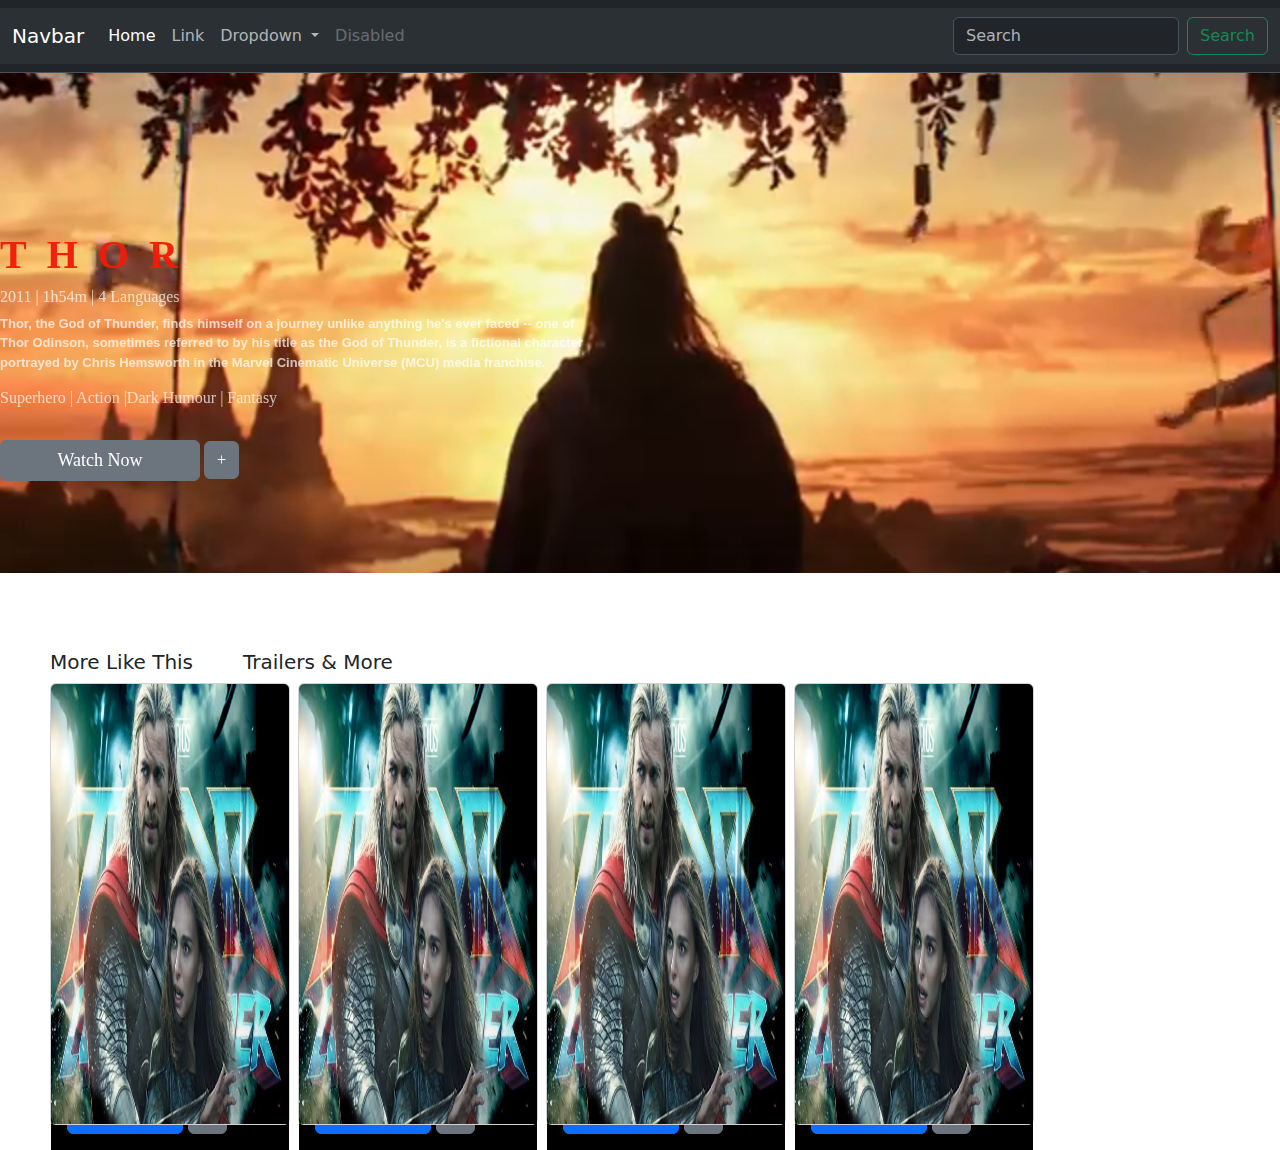
==== commit 01d806ec: "ch" ====
--- a/index.html
+++ b/index.html
@@ -3,76 +3,200 @@
 <head>
     <meta charset="UTF-8">
     <meta name="viewport" content="width=device-width, initial-scale=1.0">
-    <title>Photography</title>
-    <meta name="Author" content="Deepthi">
-    <meta http-equiv="refresh" content="5">
+    <link rel="stylesheet" href="./bootstrap-5.3.2-dist/css/bootstrap.css">
+    <title>Document</title>
     <style>
         body{
-            background-image: url(https://www.recordnet.com/gcdn/presto/2021/03/22/NRCD/9d9dd9e4-e84a-402e-ba8f-daa659e6e6c5-PhotoWord_003.JPG?crop=1999,1125,x0,y78&width=1999&height=1125&format=pjpg&auto=webp);
-            background-repeat: no-repeat;
-            background-size: cover;
-        }
-        img{
-            padding: 30px;
-            width: 320px;
-            height: 250px;
-            cursor: pointer;
-            transition: ease 0.5s;
-        }
-        img:hover{
-            filter: drop-shadow(20px 20px 20px black);
-        }
-        .img2{
-            grid-column: 1/2;grid-row: 1/2;
-        }
-        .img3{
-            grid-column: 2/3;
-        }
-        .img4{
-            grid-column: 1/2;grid-row: 2/3;
-        }
-        .img5{
-            grid-column: 2/3;grid-row: 2/3;
-        }
-        .img6{
-            grid-column: 1/2;grid-row: 3/4;
-        }
-        .img7{
-            grid-column: 2/3;
-        }
-        .img1{
-            display: grid;
-            margin-left: 0px;
-            grid-template-columns: 30% 30% 30%;
-            grid-template-rows: 27% 27% 27%;
-            gap: 3px;
-        }
-        @media screen and (min-width:410px) and (max-width:700px) {
-            .img1{
-                display: grid !important;
-                column-gap: 190px; 
-                row-gap: 7px;
-            }
-           
-        }
-        @media screen and (max-width:410px) {
-            .img1{
-                display: flex !important;
-                flex-direction: column !important;
-                gap: 0px;
-                width: 280px !important;
-            }
-        }
+            width: 100%;
+        }
+        .object-fit-cover{
+            width: 100%; height: 500px;
+        }
+        .navbar{width: 100%;
+            
+            
+        }
+        .thor{
+            position: relative;
+            top: 0%;
+        }
+        .thor_cnt{
+            position: absolute;
+            top: 15%;
+            width: 600px;
+            font-family: Cambria, Cochin, Georgia, Times, 'Times New Roman', serif;
+            font-weight: bold;
+            color: white;
+        }
+        .spn{
+            opacity: 0.7;
+        }
+        .spn:hover{
+            opacity: 1;
+        }
+        .btn{
+            /* width: 300px; */
+        }
+        .btn:hover{
+            opacity: 0.6;
+        }
+        .names{
+            display: flex;
+            margin-top: 70px;
+
+        }
+        .card{
+            position: relative;
+            top: 0%;
+        }
+        .crd1{
+            position: absolute;
+            top: 0%;
+            z-index: -1;
+        }
+        .card:hover .crd1 {
+            z-index: 1;
+            width: 20rem;
+            height: 550px;
+        }
+        .card:hover>img{
+            height: 280px;
+            z-index: -1;
+            
+        } 
+        .grid{
+            display: flex;
+            gap: 8px;
+            margin-left: 50px;
+        }
+        
     </style>
 </head>
-<body> 
-    <div class="img1">
-        <img class="img2"src="https://images.unsplash.com/photo-1607462109225-6b64ae2dd3cb?ixlib=rb-4.0.3&ixid=M3wxMjA3fDB8MHxzZWFyY2h8MjB8fHBob3RvZ3JhcGh5fGVufDB8fDB8fHww&w=1000&q=80" alt="" >
-        <img class="img3" src="https://media.istockphoto.com/id/480227392/photo/analog-film-camera-on-the-table.jpg?s=612x612&w=0&k=20&c=I2InYIdNL3-jJN2R96BE5inkHNpz2oJY0bb0hNYCxUY=" alt="" >
-        <img class="img4"  src="https://www.69dropsstudio.co.uk/wp-content/uploads/2016/11/benefits-of-photography.jpg" alt="" >
-        <img class="img5" src="https://sm.pcmag.com/t/pcmag_uk/news/1/10-quick-t/10-quick-tips-to-fix-your-bad-photos_dq14.1200.jpg" alt="">
-        <img class="img6"  src="https://p16-amd-va.tiktokcdn.com/obj/musically-maliva-obj/7f577590c71c1103d1b0e645bf5bd174.jpeg" alt="">
-        <img class="img7"  src="https://cdn.pixabay.com/photo/2015/09/03/08/04/photographer-920128_1280.jpg" alt="">
-    </div>
+<body>
+    <nav class="navbar bg-dark border-bottom border-body" data-bs-theme="dark">
+        <nav class="navbar navbar-expand-lg bg-body-tertiary">
+            <div class="container-fluid">
+              <a class="navbar-brand" href="#">Navbar</a>
+              <button class="navbar-toggler" type="button" data-bs-toggle="collapse" data-bs-target="#navbarSupportedContent" aria-controls="navbarSupportedContent" aria-expanded="false" aria-label="Toggle navigation">
+                <span class="navbar-toggler-icon"></span>
+              </button>
+              <div class="collapse navbar-collapse" id="navbarSupportedContent">
+                <ul class="navbar-nav me-auto mb-2 mb-lg-0">
+                  <li class="nav-item">
+                    <a class="nav-link active" aria-current="page" href="#">Home</a>
+                  </li>
+                  <li class="nav-item">
+                    <a class="nav-link" href="#">Link</a>
+                  </li>
+                  <li class="nav-item dropdown">
+                    <a class="nav-link dropdown-toggle" href="#" role="button" data-bs-toggle="dropdown" aria-expanded="false">
+                      Dropdown
+                    </a>
+                    <ul class="dropdown-menu">
+                      <li><a class="dropdown-item" href="#">Action</a></li>
+                      <li><a class="dropdown-item" href="#">Another action</a></li>
+                      <li><hr class="dropdown-divider"></li>
+                      <li><a class="dropdown-item" href="#">Something else here</a></li>
+                    </ul>
+                  </li>
+                  <li class="nav-item">
+                    <a class="nav-link disabled" aria-disabled="true">Disabled</a>
+                  </li>
+                </ul>
+                <form class="d-flex" role="search">
+                  <input class="form-control me-2" type="search" placeholder="Search" aria-label="Search">
+                  <button class="btn btn-outline-success" type="submit">Search</button>
+                </form>
+              </div>
+            </div>
+          </nav>
+      </nav>
+   
+        <div class="thor">
+            <video src="./Thor4.mp4" class="object-fit-cover" autoplay controls muted></video>
+            <div class="thor_cnt">
+            <h1 style="color: rgba(242, 27, 8, 0.966);font-weight: bolder;font-size: xx-larger;letter-spacing: 20px;">THOR</h1>
+            <span class="spn">
+            <h6>2011 | 1h54m | 4 Languages</h6>
+     
+            <p style="font-family: Arial, Helvetica, sans-serif; font-size: small;">Thor, the God of Thunder, finds himself on a journey unlike anything he's ever faced -- one of <self-discovery class="br">
+             Thor Odinson, sometimes referred to by his title as the God of Thunder, is a fictional character portrayed by Chris Hemsworth in the Marvel Cinematic Universe (MCU) media franchise.
+            </self-discovery></p>
+            <h6>Superhero | Action |Dark Humour | Fantasy</h6>
+            </span><br>
+            <div class="d-grid gap-2 d-md-block">
+                <button class="btn btn-secondary " type="button" style="width: 200px;">
+                    <a style="text-decoration: none;color: white;font-size: large;" href="https://www.hotstar.com/in/movies/thor/1660000044/watch?filters=content_type%3Dmovie">Watch Now</a>
+                </button>
+                <button class="btn btn-secondary " type="button">+</button>
+            </div>
+        </div>
+        <div class="mrlikthis">
+            <div class="names">
+                <h5 style="margin-left: 50px;">More Like This</h5>
+                <h5 style="margin-left: 50px;">Trailers & More</h5>
+                <hr>
+            </div>
+            <div class="grid">
+                
+                  <div class="card" style="width: 15rem;">
+                    <img style="height: 440px;" src="./thor1.jpg" class="card-img-top" alt="img">
+                    <div class="crd1">
+                        <img style="height: 180px;" src="./Thor_(film)_poste.jpg" class="card-img-top" alt="...">
+                    <div class="card-body" style="background-color: black;color: white;">
+                      <h5 class="card-title">THOR</h5>
+                      <p class="card-text">Thor, the God of Thunder, finds himself on a journey unlike anything he's ever faced one of <self-discovery class="br">
+                        Thor Odinson, sometimes referred to by his title as the God of Thunder </self-discovery></p>        
+                        <a href="#" class="btn btn-primary">Watch Now</a>
+                        <button class="btn btn-secondary " type="button">+</button>
+                   
+                    </div>
+                    </div>
+                  </div>
+                  <div class="card" style="width: 15rem;">
+                    <img style="height: 440px;" src="./thor1.jpg" class="card-img-top" alt="img">
+                    <div class="crd1">
+                        <img style="height: 180px;" src="./Thor_(film)_poste.jpg" class="card-img-top" alt="...">
+                    <div class="card-body" style="background-color: black;color: white;">
+                      <h5 class="card-title">THOR</h5>
+                      <p class="card-text">Thor, the God of Thunder, finds himself on a journey unlike anything he's ever faced one of <self-discovery class="br">
+                        Thor Odinson, sometimes referred to by his title as the God of Thunder </self-discovery></p>        
+                        <a href="#" class="btn btn-primary">Watch Now</a>
+                        <button class="btn btn-secondary " type="button">+</button>
+                   
+                    </div>
+                    </div>
+                  </div>
+                  <div class="card" style="width: 15rem;">
+                    <img style="height: 440px;" src="./thor1.jpg" class="card-img-top" alt="img">
+                    <div class="crd1">
+                        <img style="height: 180px;" src="./Thor_(film)_poste.jpg" class="card-img-top" alt="...">
+                    <div class="card-body" style="background-color: black;color: white;">
+                      <h5 class="card-title">THOR</h5>
+                      <p class="card-text">Thor, the God of Thunder, finds himself on a journey unlike anything he's ever faced one of <self-discovery class="br">
+                        Thor Odinson, sometimes referred to by his title as the God of Thunder </self-discovery></p>        
+                        <a href="#" class="btn btn-primary">Watch Now</a>
+                        <button class="btn btn-secondary " type="button">+</button>
+                   
+                    </div>
+                    </div>
+                  </div>
+                  <div class="card" style="width: 15rem;">
+                    <img style="height: 440px;" src="./thor1.jpg" class="card-img-top" alt="img">
+                    <div class="crd1">
+                        <img style="height: 180px;" src="./Thor_(film)_poste.jpg" class="card-img-top" alt="...">
+                    <div class="card-body" style="background-color: black;color: white;">
+                      <h5 class="card-title">THOR</h5>
+                      <p class="card-text">Thor, the God of Thunder, finds himself on a journey unlike anything he's ever faced one of <self-discovery class="br">
+                        Thor Odinson, sometimes referred to by his title as the God of Thunder </self-discovery></p>        
+                        <a href="#" class="btn btn-primary">Watch Now</a>
+                        <button class="btn btn-secondary " type="button">+</button>
+                    </div>
+                    </div>
+                  </div>
+                 
+            </div>
+        </div>
+        </div>
 </body>
 </html>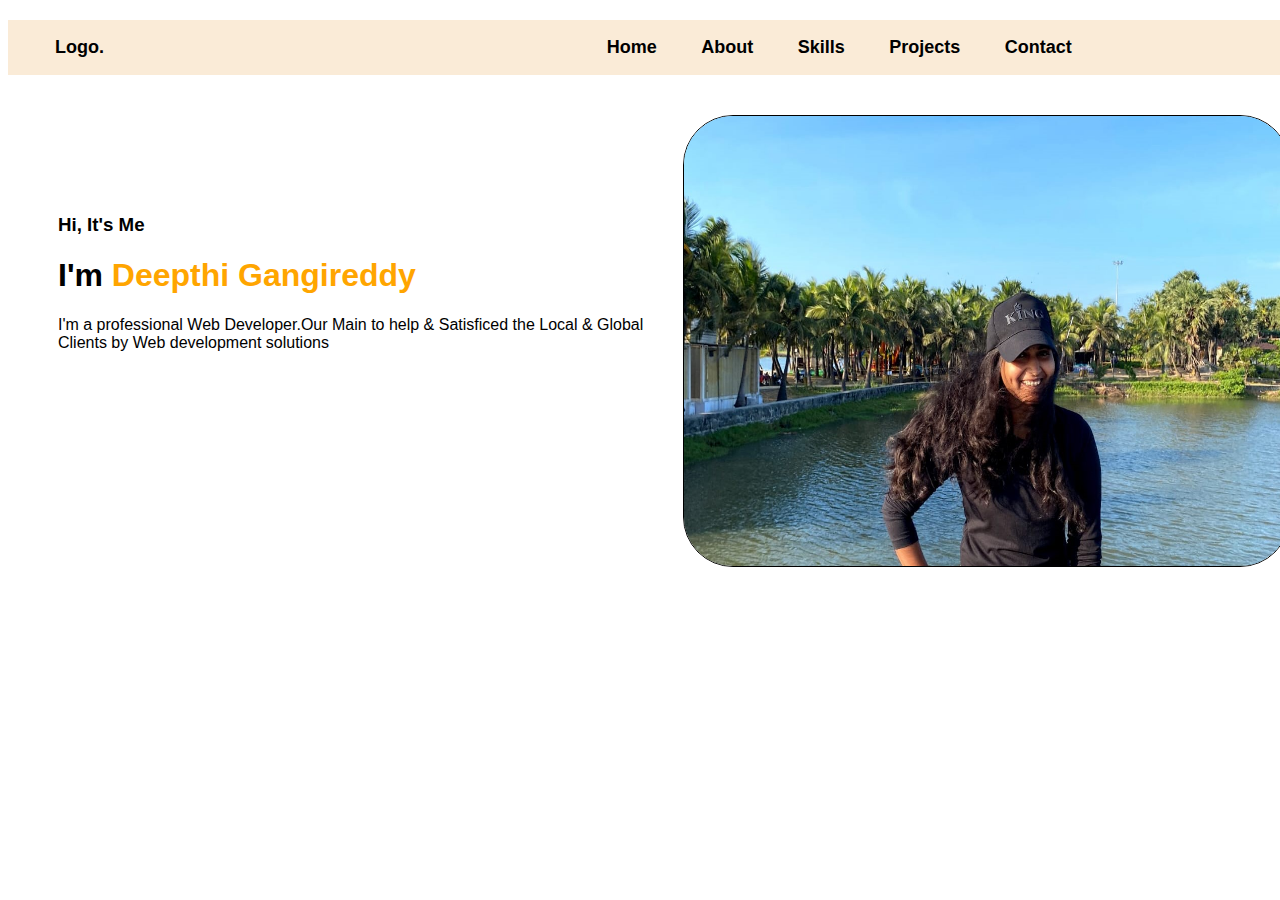
==== commit f4641075: "chnage" ====
--- a/index.html
+++ b/index.html
@@ -1,202 +1,174 @@
 <!DOCTYPE html>
 <html lang="en">
+
 <head>
-    <meta charset="UTF-8">
-    <meta name="viewport" content="width=device-width, initial-scale=1.0">
-    <link rel="stylesheet" href="./bootstrap-5.3.2-dist/css/bootstrap.css">
-    <title>Document</title>
-    <style>
-        body{
-            width: 100%;
-        }
-        .object-fit-cover{
-            width: 100%; height: 500px;
-        }
-        .navbar{width: 100%;
-            
-            
-        }
-        .thor{
-            position: relative;
-            top: 0%;
-        }
-        .thor_cnt{
-            position: absolute;
-            top: 15%;
-            width: 600px;
-            font-family: Cambria, Cochin, Georgia, Times, 'Times New Roman', serif;
-            font-weight: bold;
-            color: white;
-        }
-        .spn{
-            opacity: 0.7;
-        }
-        .spn:hover{
-            opacity: 1;
-        }
-        .btn{
-            /* width: 300px; */
-        }
-        .btn:hover{
-            opacity: 0.6;
-        }
-        .names{
-            display: flex;
-            margin-top: 70px;
+  <meta charset="UTF-8">
+  <meta name="viewport" content="width=device-width, initial-scale=1.0">
+  <title>Portfolio</title>
+  <link rel="icon" href="https://static.thenounproject.com/png/638636-200.png" type="icon">
+  <link rel="stylesheet" href="https://cdnjs.cloudflare.com/ajax/libs/font-awesome/6.4.2/css/all.min.css"
+    integrity="sha512-z3gLpd7yknf1YoNbCzqRKc4qyor8gaKU1qmn+CShxbuBusANI9QpRohGBreCFkKxLhei6S9CQXFEbbKuqLg0DA=="
+    crossorigin="anonymous" referrerpolicy="no-referrer" />
+  <link rel="stylesheet" href="css.css">
+</head>
 
-        }
-        .card{
-            position: relative;
-            top: 0%;
-        }
-        .crd1{
-            position: absolute;
-            top: 0%;
-            z-index: -1;
-        }
-        .card:hover .crd1 {
-            z-index: 1;
-            width: 20rem;
-            height: 550px;
-        }
-        .card:hover>img{
-            height: 280px;
-            z-index: -1;
-            
-        } 
-        .grid{
-            display: flex;
-            gap: 8px;
-            margin-left: 50px;
-        }
-        
-    </style>
-</head>
 <body>
-    <nav class="navbar bg-dark border-bottom border-body" data-bs-theme="dark">
-        <nav class="navbar navbar-expand-lg bg-body-tertiary">
-            <div class="container-fluid">
-              <a class="navbar-brand" href="#">Navbar</a>
-              <button class="navbar-toggler" type="button" data-bs-toggle="collapse" data-bs-target="#navbarSupportedContent" aria-controls="navbarSupportedContent" aria-expanded="false" aria-label="Toggle navigation">
-                <span class="navbar-toggler-icon"></span>
-              </button>
-              <div class="collapse navbar-collapse" id="navbarSupportedContent">
-                <ul class="navbar-nav me-auto mb-2 mb-lg-0">
-                  <li class="nav-item">
-                    <a class="nav-link active" aria-current="page" href="#">Home</a>
-                  </li>
-                  <li class="nav-item">
-                    <a class="nav-link" href="#">Link</a>
-                  </li>
-                  <li class="nav-item dropdown">
-                    <a class="nav-link dropdown-toggle" href="#" role="button" data-bs-toggle="dropdown" aria-expanded="false">
-                      Dropdown
-                    </a>
-                    <ul class="dropdown-menu">
-                      <li><a class="dropdown-item" href="#">Action</a></li>
-                      <li><a class="dropdown-item" href="#">Another action</a></li>
-                      <li><hr class="dropdown-divider"></li>
-                      <li><a class="dropdown-item" href="#">Something else here</a></li>
-                    </ul>
-                  </li>
-                  <li class="nav-item">
-                    <a class="nav-link disabled" aria-disabled="true">Disabled</a>
-                  </li>
-                </ul>
-                <form class="d-flex" role="search">
-                  <input class="form-control me-2" type="search" placeholder="Search" aria-label="Search">
-                  <button class="btn btn-outline-success" type="submit">Search</button>
-                </form>
-              </div>
-            </div>
-          </nav>
-      </nav>
-   
-        <div class="thor">
-            <video src="./Thor4.mp4" class="object-fit-cover" autoplay controls muted></video>
-            <div class="thor_cnt">
-            <h1 style="color: rgba(242, 27, 8, 0.966);font-weight: bolder;font-size: xx-larger;letter-spacing: 20px;">THOR</h1>
-            <span class="spn">
-            <h6>2011 | 1h54m | 4 Languages</h6>
-     
-            <p style="font-family: Arial, Helvetica, sans-serif; font-size: small;">Thor, the God of Thunder, finds himself on a journey unlike anything he's ever faced -- one of <self-discovery class="br">
-             Thor Odinson, sometimes referred to by his title as the God of Thunder, is a fictional character portrayed by Chris Hemsworth in the Marvel Cinematic Universe (MCU) media franchise.
-            </self-discovery></p>
-            <h6>Superhero | Action |Dark Humour | Fantasy</h6>
-            </span><br>
-            <div class="d-grid gap-2 d-md-block">
-                <button class="btn btn-secondary " type="button" style="width: 200px;">
-                    <a style="text-decoration: none;color: white;font-size: large;" href="https://www.hotstar.com/in/movies/thor/1660000044/watch?filters=content_type%3Dmovie">Watch Now</a>
-                </button>
-                <button class="btn btn-secondary " type="button">+</button>
-            </div>
+  <div class="one">
+    <nav class="bar">
+      <a href="" style="margin-left: 30px;">Logo.</a>
+      <span class="spn">
+        <a href="#home" id="a1">Home</a>
+        <a href="#About1" id="a2">About</a>
+        <a href="#skills1" id="a3">Skills</a>
+        <a href="#Projects1" id="a4">Projects</a>
+        <a href="#Contact1" id="a5">Contact</a>
+      </span>
+    </nav>
+    <div id="home">
+      <div class="h1">
+        <h3>Hi, It's Me</h3>
+        <h1>I'm <strong style="color: orange;">Deepthi Gangireddy</strong></h1>
+        <p>I'm a professional Web Developer.Our Main to help & Satisficed the Local & Global Clients by Web development
+          solutions</p><br>
+        <span class="spn2" style="word-spacing: 25px; margin-top: 10px;"> <a href=""
+            class="fa-brands fa-instagram"><i></i></a>
+          <a href="https://github.com/DEEPTHIGANGIREDDY" class="fa-brands fa-github"><i></i></a>
+          <a href="" class="fa-brands fa-twitter"><i></i></a>
+          <a href="https://www.linkedin.com/public-profile/settings?trk=d_flagship3_profile_self_view_public_profile"
+            class="fa-brands fa-linkedin"><i></i></a></td>
+        </span>
+      </div>
+      <div class="h2">
+        <img class="img1" src="./Deepthi-img.jpeg" alt="" width="100%" height="500px">
+      </div>
+    </div>
+    <div id="About1">
+      <section id="about">
+        <h1 class="head2"
+          style="background-color: black;color: aliceblue;width: 370px;text-align: center;padding: 5px;border-radius: 10px;">
+          About</h1>
+        <h4>Gangireddy Gari Deepthi</h4>
+        <ul>
+          <li>B.Tech(Mechanical-2019)</li>
+          <li>Father: G Jayarami Reddy</li>
+          <li>DOB:25-08-1998</li>
+          <li>Place:Pandillapalli(Vi),<br>Kamalapuram(M),
+            Kadapa(Dt),Andhra Pradesh-516289</li>
+        </ul>
+      </section>
+    </div>
+    <div id="skills1">
+      <section id="Technical-kills">
+        <h1 class="head3"
+          style="background-color: black;color: aliceblue;width: 370px;text-align: center;padding: 5px;border-radius: 10px;">
+          Technical Skills</h1>
+        <p>My Technical Skills are
+        <ul>
+          <li>HTML</li>
+          <li>CSS</li>
+          <li>JAVA SCRIPT</li>
+        </ul>
+        </p>
+        <div class="main">
+          <img src="https://cdn-icons-png.flaticon.com/512/919/919827.png" alt="" width="80px" height="80px">
+          <div class="main1">
+            <div class="one1" style="text-align: center;">93%</div>
+          </div>
+          <img src="https://cdn-icons-png.flaticon.com/512/5968/5968242.png" alt="" width="80px" height="80px">
+          <div class="main2">
+            <div class="one2" style="text-align: center;">88%</div>
+          </div>
+          <img
+            src="https://upload.wikimedia.org/wikipedia/commons/thumb/d/d4/Javascript-shield.svg/726px-Javascript-shield.svg.png"
+            alt="" width="80px" height="80px">
+          <div class="main3" style="text-align: center;">
+            <div class="one3">80%</div>
+          </div>
         </div>
-        <div class="mrlikthis">
-            <div class="names">
-                <h5 style="margin-left: 50px;">More Like This</h5>
-                <h5 style="margin-left: 50px;">Trailers & More</h5>
-                <hr>
-            </div>
-            <div class="grid">
-                
-                  <div class="card" style="width: 15rem;">
-                    <img style="height: 440px;" src="./thor1.jpg" class="card-img-top" alt="img">
-                    <div class="crd1">
-                        <img style="height: 180px;" src="./Thor_(film)_poste.jpg" class="card-img-top" alt="...">
-                    <div class="card-body" style="background-color: black;color: white;">
-                      <h5 class="card-title">THOR</h5>
-                      <p class="card-text">Thor, the God of Thunder, finds himself on a journey unlike anything he's ever faced one of <self-discovery class="br">
-                        Thor Odinson, sometimes referred to by his title as the God of Thunder </self-discovery></p>        
-                        <a href="#" class="btn btn-primary">Watch Now</a>
-                        <button class="btn btn-secondary " type="button">+</button>
-                   
-                    </div>
-                    </div>
-                  </div>
-                  <div class="card" style="width: 15rem;">
-                    <img style="height: 440px;" src="./thor1.jpg" class="card-img-top" alt="img">
-                    <div class="crd1">
-                        <img style="height: 180px;" src="./Thor_(film)_poste.jpg" class="card-img-top" alt="...">
-                    <div class="card-body" style="background-color: black;color: white;">
-                      <h5 class="card-title">THOR</h5>
-                      <p class="card-text">Thor, the God of Thunder, finds himself on a journey unlike anything he's ever faced one of <self-discovery class="br">
-                        Thor Odinson, sometimes referred to by his title as the God of Thunder </self-discovery></p>        
-                        <a href="#" class="btn btn-primary">Watch Now</a>
-                        <button class="btn btn-secondary " type="button">+</button>
-                   
-                    </div>
-                    </div>
-                  </div>
-                  <div class="card" style="width: 15rem;">
-                    <img style="height: 440px;" src="./thor1.jpg" class="card-img-top" alt="img">
-                    <div class="crd1">
-                        <img style="height: 180px;" src="./Thor_(film)_poste.jpg" class="card-img-top" alt="...">
-                    <div class="card-body" style="background-color: black;color: white;">
-                      <h5 class="card-title">THOR</h5>
-                      <p class="card-text">Thor, the God of Thunder, finds himself on a journey unlike anything he's ever faced one of <self-discovery class="br">
-                        Thor Odinson, sometimes referred to by his title as the God of Thunder </self-discovery></p>        
-                        <a href="#" class="btn btn-primary">Watch Now</a>
-                        <button class="btn btn-secondary " type="button">+</button>
-                   
-                    </div>
-                    </div>
-                  </div>
-                  <div class="card" style="width: 15rem;">
-                    <img style="height: 440px;" src="./thor1.jpg" class="card-img-top" alt="img">
-                    <div class="crd1">
-                        <img style="height: 180px;" src="./Thor_(film)_poste.jpg" class="card-img-top" alt="...">
-                    <div class="card-body" style="background-color: black;color: white;">
-                      <h5 class="card-title">THOR</h5>
-                      <p class="card-text">Thor, the God of Thunder, finds himself on a journey unlike anything he's ever faced one of <self-discovery class="br">
-                        Thor Odinson, sometimes referred to by his title as the God of Thunder </self-discovery></p>        
-                        <a href="#" class="btn btn-primary">Watch Now</a>
-                        <button class="btn btn-secondary " type="button">+</button>
-                    </div>
-                    </div>
-                  </div>
-                 
-            </div>
-        </div>
-        </div>
+      </section>
+    </div>
+
+
+    <div id="Projects1">
+      <section id="Projects">
+        <h1
+          style="background-color: black;color: aliceblue;width: 370px;text-align: center;padding: 5px;border-radius: 10px;">
+          My Projects :</h1>
+        <ol>
+          <li>1<sup>st</sup> - <a style="color: rgba(9, 99, 235, 0.852);" href="https://tsk1resume.netlify.app/"
+              target="_blank">Resume</a></li>
+          <li>2<sup>nd</sup> - <a style="color: rgba(9, 99, 235, 0.852);" href="https://14form.netlify.app/"
+              target="_blank">Covid19 Form</a></li>
+          <li>3<sup>rd</sup> - <a style="color: rgba(9, 99, 235, 0.852);" href="https://dragonstorys.netlify.app/"
+              target="_blank">Realm of Dragons</a></li>
+          <li>4<sup>th</sup> - <a style="color: rgba(9, 99, 235, 0.852);" href="https://paradisepositions.netlify.app/"
+              target="_blank">Paradise Restarent</a></li>
+          <li>5<sup>th</sup> - <a style="color: rgba(9, 99, 235, 0.852);" href="https://task-4-bootstrap.netlify.app/"
+              target="_blank">Bootstrap</a></li>
+          <li>6<sup>th</sup> - <a style="color: rgba(9, 99, 235, 0.852);" href="https://dominos-bootstrap.netlify.app/"
+              target="_blank">Domino's Restarent With Boot strap</a></li>
+          <li>7<sup>th</sup> - <a style="color: rgba(9, 99, 235, 0.852);"
+              href="https://pseudoclselmw3scholl.netlify.app/" target="_blank">W3 School Template</a></li>
+          <li>8<sup>th</sup> - <a style="color: rgba(9, 99, 235, 0.852);" href="https://grid-w3-template.netlify.app/"
+              target="_blank">W3 School Template Using Grid</a></li>
+          <li>9<sup>th</sup> - <a style="color: rgba(9, 99, 235, 0.852);" href="https://task-css.netlify.app/"
+              target="_blank">HTML & CSS Task</a></li>
+        </ol>
+      </section>
+    </div>
+
+    <div id="Contact1">
+      <section id="Contact">
+        <h1 class="head4"
+          style="background-color: black;color: aliceblue;width: 370px;text-align: center;padding: 5px;border-radius: 10px;">
+          Contact</h1>
+        <p>Mobile Num : <a href="tel:9876543210">+91 9876543210</a></p>
+        <p>Email : <a href="mailto:deepthi001@gmail.com">deepthi001@gmail.com</a></p>
+      </section>
+    </div>
+  </div>
+
+  <script>
+    let a = document.getElementById("a1")
+    let a1 = document.getElementById("a2")
+    let a2 = document.getElementById("a3")
+    let a3 = document.getElementById("a4")
+    let a4 = document.getElementById("a5")
+    let abtget = document.getElementById("About1")
+    let skilget = document.getElementById("skills1")
+    let proget = document.getElementById("Projects1")
+    let contget = document.getElementById("Contact1")
+    let homeget = document.getElementById("home")
+    abtget.style.display = "none"
+    skilget.style.display = "none"
+    proget.style.display = "none"
+    contget.style.display = "none"
+
+    a1.addEventListener("click", () => {
+      clear()
+      homeget.style.display = "none"
+      abtget.style.display = "block"
+    })
+    a2.addEventListener("click", () => {
+      clear()
+      homeget.style.display = "none"
+      skilget.style.display = "block"
+    })
+    a3.addEventListener("click", () => {
+      clear()
+      homeget.style.display = "none"
+      proget.style.display = "block"
+    })
+    a3.addEventListener("click", () => {
+      clear()
+      homeget.style.display = "none"
+      contget.style.display = "block"
+    })
+
+    function clear() {
+      homeget.innerHTML = ""
+    }
+  </script>
 </body>
+
 </html>--- a/css.css
+++ b/css.css
@@ -0,0 +1,129 @@
+body{
+    width: 100%;
+    font-family: Verdana, Geneva, Tahoma, sans-serif;
+}
+.bar a{
+    text-decoration: none;
+    font-family: Verdana, Geneva, Tahoma, sans-serif;
+    font-size: large;
+    font-weight: bolder;
+    color: black;
+}
+
+.bar{
+    margin-top: 20px;
+    background-color: antiquewhite;
+    padding: 17px;
+    
+}
+.spn{
+    margin-left: 40%;
+    word-spacing: 40px;
+}
+.spn2 a{
+    text-decoration: none;
+    color: green;
+    border-radius: 60px;
+    font-size: 35px;
+    
+}
+.spn2 a:hover{background-color: black;
+    width: 40px;
+    height: 40px;
+   
+}
+#home{margin-top: 40px;
+    display: flex;
+    column-gap: 20px;
+    width: 100%;
+}
+.h1,.h2{
+    width: 50%;
+    font-family: Verdana, Geneva, Tahoma, sans-serif;
+}
+.h1{
+    margin-top: 80px;
+    margin-left: 50px;
+}
+.img1{border: 1px solid black;
+    border-radius: 50px;
+    height: 450px;
+}
+.main1,.main2,.main3{
+width: 300px;
+height: 20px;
+border-radius: 30px;
+background-color: aliceblue;
+}
+.one1,.one2,.one3{
+width: 0px;
+height: 20px;
+transition: all 2s;
+border-radius: 30px;
+background-color: green;
+
+}
+.main1:hover .one1{
+width: 280px;
+background-color: green;
+
+}
+.main2:hover .one2{
+width: 260px;
+background-color: palevioletred;
+
+}
+.main3:hover .one3{
+width: 230px;
+background-color: rgba(255, 132, 0, 0.89);
+
+}
+.main{
+display: flex;
+column-gap: 10px;
+}
+.main1,.main2,.main3{
+margin-top: 30px;
+
+}
+@media screen  and (max-width:420px)  {
+.main{
+display: flex;
+flex-direction: column;
+width: 300px;
+
+}
+#home{
+display: grid;
+grid-template-columns: 100%;
+
+
+}
+.h2{
+grid-column: 1/2;grid-row: 1/2;
+width: 100%;
+
+}
+.h1{
+grid-auto-columns: 1/2;grid-row: 2/2;
+width: 100%;
+margin-left: 0px;
+}  
+.bar {height: 70px;  
+margin-left: 10px;
+width: 100%;
+}
+}
+ol>li{
+list-style-type: none;
+}
+.bar a:hover{
+background-color: black;
+color: white;
+border-radius: 20px;
+padding: 8px;
+}
+nav{
+    position: sticky;
+    top: 0%;
+}
